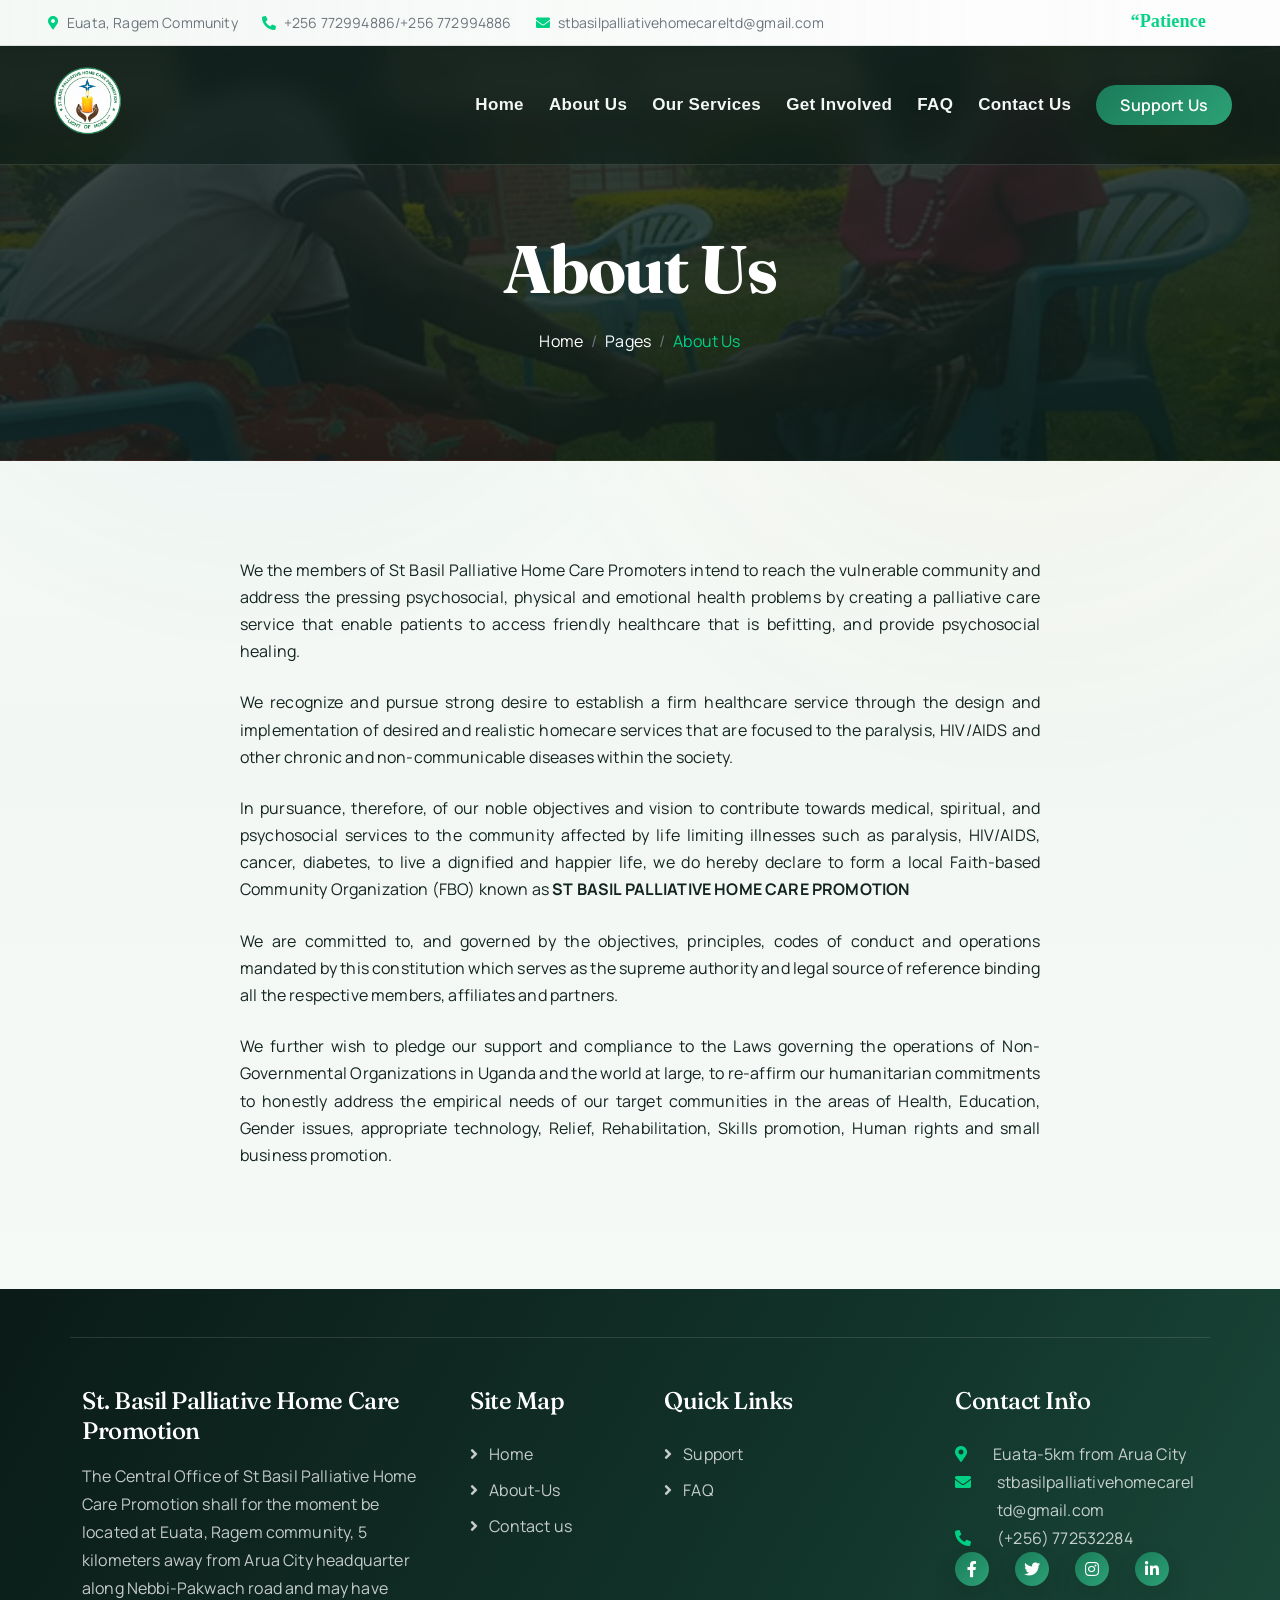
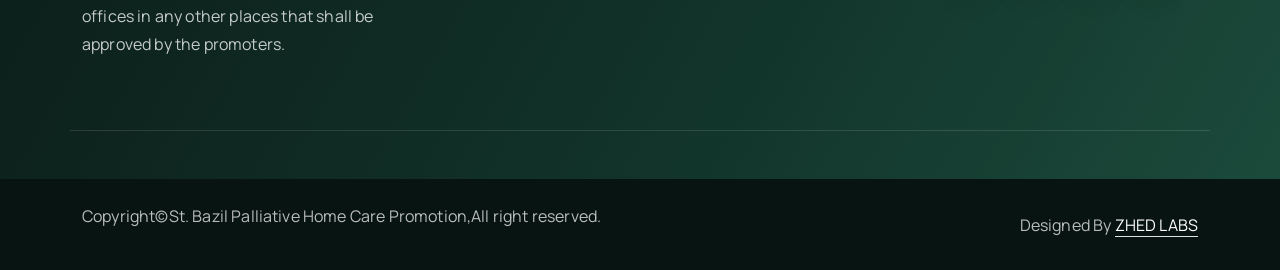
==== public_html/About-Us.html @ 2851a65b "Initial St Basil website" ====
<!DOCTYPE html>
<html lang="en">

    <head>
        <meta charset="utf-8">
        <title>About Us - St.Basil Palliative Home Care Promotion</title>
        <meta content="width=device-width, initial-scale=1.0" name="viewport">
        <meta content="" name="keywords">
        <meta content="" name="description">
          <!-- Favicon -->
     <link href="img/official-logo.png" rel="icon">
        <!-- Google Web Fonts -->
        <link rel="preconnect" href="https://fonts.googleapis.com">
        <link rel="preconnect" href="https://fonts.gstatic.com" crossorigin>
        <link href="https://fonts.googleapis.com/css2?family=Fraunces:opsz,wght@9..144,400..900&family=Manrope:wght@300..800&display=swap" rel="stylesheet"> 

        <!-- Icon Font Stylesheet -->
        <link rel="stylesheet" href="https://use.fontawesome.com/releases/v5.15.4/css/all.css"/>
        <link href="https://cdn.jsdelivr.net/npm/bootstrap-icons@1.4.1/font/bootstrap-icons.css" rel="stylesheet">

        <!-- Libraries Stylesheet -->
        <link rel="stylesheet" href="lib/animate/animate.min.css"/>
        <link href="lib/lightbox/css/lightbox.min.css" rel="stylesheet">
        <link href="lib/owlcarousel/assets/owl.carousel.min.css" rel="stylesheet">


        <!-- Customized Bootstrap Stylesheet -->
        <link href="css/bootstrap.min.css" rel="stylesheet">

        <!-- Template Stylesheet -->
        <link href="css/style.css" rel="stylesheet">
    </head>

    <body>

        <!-- Spinner Start 
        <div id="spinner" class="show bg-white position-fixed translate-middle w-100 vh-100 top-50 start-50 d-flex align-items-center justify-content-center">
            <div class="spinner-border text-primary" style="width: 3rem; height: 3rem;" role="status">
                <span class="sr-only">Loading...</span>
            </div>
        </div>
         -->

        <!-- Topbar Start -->
        <div class="container-fluid topbar bg-light px-5 d-none d-lg-block">
            <div class="row gx-0 align-items-center">
                <div class="col-lg-8 text-center text-lg-start mb-2 mb-lg-0">
                    <div class="d-flex flex-wrap">
                        <a href="#" class="text-muted small me-4"><i class="fas fa-map-marker-alt text-primary me-2"></i>Euata, Ragem Community</a>
                        <a href="tel:+256 772994886" class="text-muted small me-4"><i class="fas fa-phone-alt text-primary me-2"></i>+256 772994886/+256 772994886</a>
                        <a href="mailto:stbasilpalliativehomecareltd@gmail.com" class="text-muted small me-0"><i class="fas fa-envelope text-primary me-2"></i>stbasilpalliativehomecareltd@gmail.com</a>
                    </div>
                </div>
                <div class="col-lg-4 text-center text-lg-end">
                    <div class="d-inline-flex align-items-center" style="height: 45px;">
                        <a href="#"><small class="me-3 text-dark"><i class="fa fa-thumb-up text-primary me-2"><marquee behavior="scroll" direction="left" scrollamount="04" ><font size="4px">“Patience and Perseverance Pays.”</font></marquee></i></small></a>
                        
                    </div>
                </div>
            </div>
        </div>
        <!-- Topbar End -->


       <!-- Navbar & Hero Start -->
        <div class="container-fluid position-relative p-0">
            <nav class="navbar navbar-expand-lg navbar-light px-4 px-lg-5 py-3 py-lg-0">
                <a href="index.html" class="navbar-brand p-0">
                    <!--<h1 class="text-primary"><i class="fas fa-search-dollar me-3"></i>Sbphcp</h1>-->
                    <img src="img/official-logo.png" alt="St. Basil Palliative Home Care Promotion logo"> 
                </a>
                <button class="navbar-toggler" type="button" data-bs-toggle="collapse" data-bs-target="#navbarCollapse">
                    <span class="fa fa-bars"></span>
                </button>
                <div class="collapse navbar-collapse" id="navbarCollapse">
                    <div class="navbar-nav ms-auto py-0">
                        <a href="index.html" class="nav-item nav-link">Home</a>
                        <a href="About-Us.html" class="nav-item nav-link">About Us</a>
                        <a href="Services.html" class="nav-item nav-link">Our Services</a>
                        <a href="Get-Involved.html" class="nav-item nav-link">Get Involved</a>
                        <a href="Faq.html" class="nav-item nav-link">FAQ</a>
                        <a href="contact.html" class="nav-item nav-link">Contact Us</a>
                    </div>
                    <a href="Donate.html" class="btn btn-primary rounded-pill py-2 px-4 my-3 my-lg-0 flex-shrink-0">Support Us</a>
                </div>
            </nav>
            <!-- Header Start -->
            <div class="container-fluid bg-breadcrumb">
                <div class="container text-center py-5" style="max-width: 900px;">
                    <h4 class="text-white display-4 mb-4 wow fadeInDown" data-wow-delay="0.1s">About Us</h4>
                    <ol class="breadcrumb d-flex justify-content-center mb-0 wow fadeInDown" data-wow-delay="0.3s">
                        <li class="breadcrumb-item"><a href="index.html">Home</a></li>
                        <li class="breadcrumb-item"><a href="#">Pages</a></li>
                        <li class="breadcrumb-item active text-primary">About Us</li>
                    </ol>    
                </div>
            </div>
            <!-- Header End -->
        </div>
        <!-- Navbar & Hero End -->

     




   <!-- Features Start -->
        <div class="container-fluid feature py-5">
            <div class="container py-5">
                <div class="text-center mx-auto pb-5 wow fadeInUp" data-wow-delay="0.2s" style="max-width: 800px;">
                    
                                       <p class="mb-0" style="text-align: justify;">We the members of St Basil Palliative Home Care Promoters intend to reach the vulnerable community and address the pressing psychosocial, physical and emotional health problems by creating a palliative care service that enable patients to access friendly healthcare that is befitting, and provide psychosocial healing.

                    </p>
                    <br>
                     <p class="mb-0" style="text-align: justify;">
                       We recognize and pursue strong desire to establish a firm healthcare service through the design and implementation of desired and realistic homecare services that are focused to the paralysis, HIV/AIDS and other chronic and non-communicable diseases within the society.
                    </p>
                    <br>
                    <p class="mb-0" style="text-align: justify;">
                    In pursuance, therefore, of our noble objectives and vision to contribute towards medical, spiritual, and psychosocial services to the community affected by life limiting illnesses such as paralysis, HIV/AIDS, cancer, diabetes, to live a dignified and happier life, we do hereby declare to form a local Faith-based Community Organization (FBO) known as <b>ST BASIL PALLIATIVE HOME CARE PROMOTION</b>
                </p>
                  <br>
                  <p class="mb-0" style="text-align: justify;">
                    We are committed to, and governed by the objectives, principles, codes of conduct and operations mandated by this constitution which serves as the supreme authority and legal source of reference binding all the respective members, affiliates and partners.
                </p>
                 <br>
                  <p class="mb-0" style="text-align: justify;">
                    We further wish to pledge our support and compliance to the Laws governing the operations of Non-Governmental Organizations in Uganda and the world at large, to re-affirm our humanitarian commitments to honestly address the empirical needs of our target communities in the areas of Health, Education, Gender issues, appropriate technology, Relief, Rehabilitation, Skills promotion, Human rights and small business promotion.
                </p>

                </div>
                <div class="row g-4">

                </div>
            </div>
        </div>
        <!-- Features End -->


               <!-- Footer Start -->
        <div class="container-fluid footer py-5 wow fadeIn" data-wow-delay="0.2s">
            <div class="container py-5 border-start-0 border-end-0" style="border: 1px solid; border-color: rgb(255, 255, 255, 0.08);">
                <div class="row g-5">
                    <div class="col-md-6 col-lg-6 col-xl-4">
                        <div class="footer-item">
                            <a href="index.html" class="p-0">
                            <h4 class="text-white"></i>St. Basil Palliative Home Care Promotion</h4>
                           
                            </a>
                            <p class="mb-4">The Central Office of St Basil Palliative Home Care Promotion shall for the moment be located at Euata, Ragem community, 5 kilometers away from Arua City headquarter along Nebbi-Pakwach road and may have offices in any other places that shall be approved by the promoters. </p>
                            <!--<div class="d-flex">
                                <a href="#" class="bg-primary d-flex rounded align-items-center py-2 px-3 me-2">
                                    <i class="fas fa-apple-alt text-white"></i>
                                    <div class="ms-3">
                                        <small class="text-white">Download on the</small>
                                        <h6 class="text-white">App Store</h6>
                                    </div>
                                </a>
                                <a href="#" class="bg-dark d-flex rounded align-items-center py-2 px-3 ms-2">
                                    <i class="fas fa-play text-primary"></i>
                                    <div class="ms-3">
                                        <small class="text-white">Get it on</small>
                                        <h6 class="text-white">Google Play</h6>
                                    </div>
                                </a>
                            </div>-->
                        </div>
                    </div>
                    <div class="col-md-6 col-lg-6 col-xl-2">
                        <div class="footer-item">
                            <h4 class="text-white mb-4">Site Map</h4>
                            <a href="index.html"><i class="fas fa-angle-right me-2"></i> Home</a>
                            <a href="About-Us.html"><i class="fas fa-angle-right me-2"></i> About-Us</a>
<a href="contact.html"><i class="fas fa-angle-right me-2"></i> Contact us</a>
                        </div>
                    </div>
                    <div class="col-md-6 col-lg-6 col-xl-3">
                        <div class="footer-item">
                            <h4 class="text-white mb-4">Quick Links</h4>
<a href="Donate.html"><i class="fas fa-angle-right me-2"></i> Support</a>
                            <a href="Faq.html"><i class="fas fa-angle-right me-2"></i> FAQ</a>
</div>
                    </div>
                    <div class="col-md-6 col-lg-6 col-xl-3">
                        <div class="footer-item">
                            <h4 class="text-white mb-4">Contact Info</h4>
                            <div class="d-flex align-items-center">
                                <i class="fas fa-map-marker-alt text-primary me-3"></i>
                                <p class="text-white mb-0">Euata-5km from Arua City</p>
                            </div>
                            <div class="d-flex align-items-center">
                                <i class="fas fa-envelope text-primary me-3"></i>
                                <p class="text-white mb-0">stbasilpalliativehomecareltd@gmail.com</p>
                            </div>
                            <div class="d-flex align-items-center">
                                <i class="fa fa-phone-alt text-primary me-3"></i>
                                <p class="text-white mb-0">(+256) 772532284</p>
                            </div>
                           
                            <div class="d-flex">
                                <a class="btn btn-primary btn-sm-square rounded-circle me-3" href="#"><i class="fab fa-facebook-f text-white"></i></a>
                                <a class="btn btn-primary btn-sm-square rounded-circle me-3" href="#"><i class="fab fa-twitter text-white"></i></a>
                                <a class="btn btn-primary btn-sm-square rounded-circle me-3" href="#"><i class="fab fa-instagram text-white"></i></a>
                                <a class="btn btn-primary btn-sm-square rounded-circle me-0" href="#"><i class="fab fa-linkedin-in text-white"></i></a>
                            </div>
                        </div>
                    </div>
                </div>
            </div>
        </div>
        <!-- Footer End -->
        
        <!-- Copyright Start -->
        <div class="container-fluid copyright py-4">
            <div class="container">
                <div class="row g-4 align-items-center">
                    <div class="col-md-6 text-center text-md-start mb-md-0">
                         <p>Copyright&copy;St. Bazil Palliative Home Care Promotion</a>,All right reserved.</p>
                    </div>
                    <div class="col-md-6 text-center text-md-end text-body">
                        <!--/*** This template is free as long as you keep the below author’s credit link/attribution link/backlink. ***/-->
                        <!--/*** If you'd like to use the template without the below author’s credit link/attribution link/backlink, ***/-->
                        <!--/*** you can purchase the Credit Removal License from "https://htmlcodex.com/credit-removal". ***/-->
                        Designed By <a class="border-bottom text-white" href="#" target="_blank">ZHED LABS</a> 
                    </div>
                </div>
            </div>
        </div>
        <!-- Copyright End -->


        <!-- Back to Top -->
        <a href="#" class="btn btn-primary btn-lg-square rounded-circle back-to-top"><i class="fa fa-arrow-up"></i></a>   

        
        <!-- JavaScript Libraries -->
        <script src="https://ajax.googleapis.com/ajax/libs/jquery/3.6.4/jquery.min.js"></script>
        <script src="https://cdn.jsdelivr.net/npm/bootstrap@5.0.0/dist/js/bootstrap.bundle.min.js"></script>
        <script src="lib/wow/wow.min.js"></script>
        <script src="lib/easing/easing.min.js"></script>
        <script src="lib/waypoints/waypoints.min.js"></script>
        <script src="lib/counterup/counterup.min.js"></script>
        <script src="lib/lightbox/js/lightbox.min.js"></script>
        <script src="lib/owlcarousel/owl.carousel.min.js"></script>
        

        <!-- Template Javascript -->
        <script src="js/main.js"></script>
    </body>

</html>
---- public_html/css/style.css ----
/*** Spinner Start ***/
/*** Spinner ***/
#spinner {
    opacity: 0;
    visibility: hidden;
    transition: opacity .5s ease-out, visibility 0s linear .5s;
    z-index: 99999;
}

#spinner.show {
    transition: opacity .5s ease-out, visibility 0s linear 0s;
    visibility: visible;
    opacity: 1;
}
/*** Spinner End ***/

.back-to-top {
    position: fixed;
    right: 30px;
    bottom: 30px;
    transition: 0.5s;
    z-index: 99;
}

/*** Button Start ***/
.btn {
    font-weight: 600;
    transition: .5s;
}

.btn-square {
    width: 32px;
    height: 32px;
}

.btn-sm-square {
    width: 34px;
    height: 34px;
}

.btn-md-square {
    width: 44px;
    height: 44px;
}

.btn-lg-square {
    width: 56px;
    height: 56px;
}

.btn-xl-square {
    width: 66px;
    height: 66px;
}

.btn-square,
.btn-sm-square,
.btn-md-square,
.btn-lg-square,
.btn-xl-square {
    padding: 0;
    display: flex;
    align-items: center;
    justify-content: center;
    font-weight: normal;
}

.btn.btn-primary {
    color: var(--bs-white);
    border: none;
}

.btn.btn-primary:hover {
    background: var(--bs-dark);
    color: var(--bs-primary);
}

.btn.btn-light {
    color: var(--bs-primary);
    border: none;
}

.btn.btn-light:hover {
    color: var(--bs-white);
    background: var(--bs-primary);
}


/*** Topbar Start ***/
.topbar .dropdown-toggle::after {
    border: none;
    content: "\f107";
    font-family: "Font Awesome 5 Free";
    font-weight: 600;
    vertical-align: middle;
    margin-left: 8px;
    color: var(--bs-primary);
}

.topbar .dropdown .dropdown-menu a:hover {
    background: var(--bs-primary);
    color: var(--bs-white);
}

.topbar .dropdown .dropdown-menu {
    transform: rotateX(0deg);
    visibility: visible;
    background: var(--bs-light);
    padding-top: 11px;
    border: 0;
    transition: .5s;
    opacity: 1;
}

/*** Topbar End ***/



/*** Navbar ***/
.navbar-light .navbar-nav .nav-link {
    font-family: 'Roboto', sans-serif;
    position: relative;
    margin-right: 25px;
    padding: 35px 0;
    color: var(--bs-white);
    font-size: 17px;
    font-weight: 400;
    outline: none;
    transition: .5s;
}

.sticky-top.navbar-light .navbar-nav .nav-link,
.sticky-top.navbar-light .navbar-nav .nav-item .nav-link {
    padding: 20px 0;
    color: var(--bs-dark);
}

.navbar-light .navbar-nav .nav-item .nav-link {
    color: var(--bs-white);
}

.navbar-light .navbar-nav .nav-link:hover,
.navbar-light .navbar-nav .nav-link.active,
.navbar-light .navbar-nav .nav-item .nav-link:hover,
.navbar-light .navbar-nav .nav-item .nav-link.active  {
    color: var(--bs-primary);
}

.navbar-light .navbar-brand img {
    max-height: 118px;
    transition: .5s;
    width: auto;
    object-fit: contain;
    border-radius: 0;
    background: transparent;
}

.sticky-top.navbar-light .navbar-brand img {
    max-height: 86px;
}

.navbar .dropdown-toggle::after {
    border: none;
    content: "\f107";
    font-family: "Font Awesome 5 Free";
    font-weight: 600;
    vertical-align: middle;
    margin-left: 8px;
}

.dropdown .dropdown-menu a:hover {
    background: var(--bs-primary);
    color: var(--bs-white);
}

.navbar .nav-item:hover .dropdown-menu {
    transform: rotateX(0deg);
    visibility: visible;
    background: var(--bs-light);
    transition: .5s;
    opacity: 1;
}

@media (max-width: 991.98px) {
    .sticky-top.navbar-light {
        position: relative;
        background: var(--bs-white);
    }

    .navbar.navbar-expand-lg .navbar-toggler {
        padding: 10px 20px;
        border: 1px solid var(--bs-primary);
        color: var(--bs-primary);
    }

    .navbar-light .navbar-collapse {
        margin-top: 15px;
        border-top: 1px solid #DDDDDD;
    }

    .navbar-light .navbar-nav .nav-link,
    .sticky-top.navbar-light .navbar-nav .nav-link {
        padding: 10px 0;
        margin-left: 0;
        color: var(--bs-dark);
    }

    .navbar-light .navbar-nav .nav-item .nav-link {
        color: var(--bs-dark);
    }

    .navbar-light .navbar-brand img {
        max-height: 82px;
    }
}

@media (min-width: 992px) {
    .navbar .nav-item .dropdown-menu {
        display: block;
        visibility: hidden;
        top: 100%;
        transform: rotateX(-75deg);
        transform-origin: 0% 0%;
        border: 0;
        border-radius: 10px;
        transition: .5s;
        opacity: 0;
    }

    .navbar-light {
        position: absolute;
        width: 100%;
        top: 0;
        left: 0;
        border-bottom: 1px solid rgba(255, 255, 255, .1);
        z-index: 999;
    }
    
    .sticky-top.navbar-light {
        position: fixed;
        background: var(--bs-light);
    }

    .navbar-light .navbar-nav .nav-link::before {
        position: absolute;
        content: "";
        width: 0;
        height: 2px;
        bottom: -1px;
        left: 50%;
        background: var(--bs-primary);
        transition: .5s;
    }

    .navbar-light .navbar-nav .nav-link:hover::before,
    .navbar-light .navbar-nav .nav-link.active::before {
        width: calc(100% - 2px);
        left: 1px;
    }

    .navbar-light .navbar-nav .nav-link::after {
        position: absolute;
        content: "";
        width: 0;
        height: 0;
        bottom: -1px;
        left: 50%;
        background: var(--bs-primary);
        transition: .5s;
    }

    .navbar-light .navbar-nav .nav-link:hover::after,
    .navbar-light .navbar-nav .nav-link.active::after {
        width: 2px;
        height: 12px;
    }
}
/*** Navbar End ***/

/*** Carousel Hero Header Start ***/
.header-carousel .header-carousel-item img {
    object-fit: cover;
}

.header-carousel .header-carousel-item,
.header-carousel .header-carousel-item img {
        height: 700px;
}


.header-carousel .owl-nav .owl-prev,
.header-carousel .owl-nav .owl-next {
    position: absolute;
    width: 60px;
    height: 60px;
    border-radius: 60px;
    background: var(--bs-primary);
    color: var(--bs-white);
    font-size: 26px;
    display: flex;
    align-items: center;
    justify-content: center;
    transition: 0.5s;
}

.header-carousel .owl-nav .owl-prev {
    bottom: 30px;
    left: 30px;
    margin-left: 90px;
}
.header-carousel .owl-nav .owl-next {
    bottom: 30px;
    left: 30px;
}

.header-carousel .owl-nav .owl-prev:hover,
.header-carousel .owl-nav .owl-next:hover {
    box-shadow: inset 0 0 100px 0 var(--bs-light);
    color: var(--bs-primary);
}


.header-carousel .header-carousel-item .carousel-caption {
    position: absolute;
    width: 100%;
    height: 100%;
    left: 0;
    bottom: 0;
    padding-top: 120px;
    background: rgba(0, 0, 0, .4);
    display: flex;
    align-items: center;
}

@media (max-width: 991px) {
    .header-carousel .header-carousel-item .carousel-caption {
        padding-top: 45px;
    }
}

@media (max-width: 767px) {
    .header-carousel .owl-nav .owl-prev {
        left: 50%;
        transform: translateX(-50%);
        margin-left: -45px;
    }


    .header-carousel .owl-nav .owl-next {
        left: 50%;
        transform: translateX(-50%);
        margin-left: 45px;
    }
}


.header-carousel .header-carousel-item img {
    animation-name: image-zoom;
    animation-duration: 10s;
    animation-delay: 1s;
    animation-iteration-count: infinite;
    animation-direction: alternate;
    transition: 1s;
}

@keyframes image-zoom {
    0%  {height: 100%; opacity: 0.9;}

    25% {height: 110%; opacity: 0.50;}

    50% {height: 115%; opacity: 1;}

    75% {height: 110%; opacity: 0.50;}

    100% {height: 100%; opacity: 0.9;}
}
/*** Carousel Hero Header End ***/


/*** Single Page Hero Header Start ***/
.bg-breadcrumb {
    position: relative;
    overflow: hidden;
    background: linear-gradient(rgba(0, 0, 0, 0.7), rgba(0, 0, 0, 0.7)), url(../img/about-5b.jpg);
    background-position: center center;
    background-repeat: no-repeat;
    background-size: cover;
    padding: 140px 0 60px 0;
    transition: 0.5s;
}

@media (min-width: 992px) {
    .bg-breadcrumb {
        padding: 140px 0 60px 0;
    }
}

@media (max-width: 991px) {
    .bg-breadcrumb {
        padding: 60px 0 60px 0;
    }
}

.bg-breadcrumb .breadcrumb {
    position: relative;
}

.bg-breadcrumb .breadcrumb .breadcrumb-item a {
    color: var(--bs-white);
}
/*** Single Page Hero Header End ***/


/*** Service Start ***/
.service .service-item {
    background: var(--bs-light);
    border-radius: 10px;
    transition: 0.5s;
}

.service .service-item:hover {
    box-shadow: 0 0 45px rgba(0, 0, 0, .2);
}

.service .service-item .service-img {
    position: relative;
    overflow: hidden;
    border-top-left-radius: 10px;
    border-top-right-radius: 10px;
    transition: 0.5s;
}

.service .service-item .service-img img {
    transition: 0.5s;
}

.service .service-item:hover .service-img img {
    transform: scale(1.2);
}
/*** Service End ***/


/*** Features Start ***/
.feature .feature-item {
    text-align: center;
    border-radius: 10px;
    background: var(--bs-light);
    border: 1px solid transparent;
    transition: 0.5s;
}

.feature .feature-item:hover {
    border: 1px solid var(--bs-primary);
}

.feature .feature-item .feature-icon {
    background: var(--bs-white);
    border-radius: 10px;
    display: inline-block;
}
/*** Features End ***/

/*** Offer Start ***/
.offer-section .nav a.accordion-link {
    width: 100%;
    border-radius: 10px;
    display: flex;
    background: var(--bs-white);
    transition: 0.5s;
}

.offer-section .nav a.accordion-link.active {
    color: var(--bs-white);
    background: var(--bs-primary);
}

.offer-section .nav a.accordion-link h5 {
    transition: 0.5s;
}

.offer-section .nav a.accordion-link.active h5 {
    color: var(--bs-white);
}
/*** Offer End ***/

/*** Blog Start ***/
.blog .blog-item {
    border-radius: 10px;
    background: var(--bs-white);
    box-shadow: inset 0 0 45px rgba(0, 0, 0, .1);
    transition: 0.5s;
}

.blog .blog-item a {
    transition: 0.5s;
}

.blog .blog-item:hover a:hover {
    color: var(--bs-primary);
}

.blog .blog-item .blog-img {
    border-radius: 10px;
    position: relative;
    overflow: hidden;
}

.blog .blog-item .blog-img img {
    transition: 0.5s;
}

.blog .blog-item:hover .blog-img img {
    transform: scale(1.2);
}

.blog .blog-item .blog-img::after {
    content: "";
    position: absolute;
    width: 100%;
    height: 100%;
    top: 0;
    left: 0;
    border-radius: 10px;
    background: rgba(0, 208, 132, 0.1);
    opacity: 0;
    transition: 0.5s;
    z-index: 1;
}

.blog .blog-item:hover .blog-img::after {
    opacity: 1;
}

.blog .blog-item .blog-img .blog-title {
    position: absolute;
    bottom: 25px;
    left: 25px;
    z-index: 5;
}

.blog .blog-item .blog-img .blog-title a {
    color: var(--bs-white);
    background: var(--bs-primary);
    transition: 0.5s;
}

.blog .blog-item:hover .blog-img .blog-title a:hover {
    color: var(--bs-dark);
}

.blog-carousel .owl-stage-outer {
    margin-top: 58px;
}

.blog .owl-nav .owl-prev {
    position: absolute;
    top: -58px;
    left: 0;
    background: var(--bs-primary);
    color: var(--bs-white);
    padding: 6px 35px;
    border-radius: 30px;
    transition: 0.5s;
}

.blog .owl-nav .owl-prev:hover {
    background: var(--bs-dark);
    color: var(--bs-primary);
}

.blog .owl-nav .owl-next {
    position: absolute;
    top: -58px;
    right: 0;
    background: var(--bs-primary);
    color: var(--bs-white);
    padding: 6px 35px;
    border-radius: 30px;
    transition: 0.5s;
}

.blog .owl-nav .owl-next:hover {
    background: var(--bs-dark);
    color: var(--bs-primary);
}
/*** Blog End ***/


/*** FAQs Start ***/
.faq-section .accordion .accordion-item .accordion-header .accordion-button {
    color: var(--bs-secondary);
}

.faq-section .accordion .accordion-item .accordion-header .accordion-button.collapsed {
    color: var(--bs-dark);
}
/*** FAQs End ***/

/*** Team Start ***/
.team .team-item {
    position: relative;
    padding: 0 25px 25px 25px;
    border-radius: 10px;
    transition: 0.5s;
}

.team .team-item::before {
    content: "";
    position: absolute;
    width: 100%;
    height: 100%;
    bottom: 0;
    left: 0;
    background: var(--bs-light);
    border-radius: 10px;
    transition: 0.5s;
    z-index: -1;
}

.team .team-item:hover::before {
    height: 0;
}

.team .team-item::after {
    content: "";
    position: absolute;
    width: 100%;
    height: 0;
    bottom: 0;
    left: 0;
    border-radius: 10px;
    transition: 0.5s;
    z-index: -1;
}

.team .team-item:hover::after {
    height: 100%;
    background: var(--bs-primary);
}

.team .team-item .team-img {
    width: 100%; 
    height: 100%;
    border-radius: 100%;
    position: relative;
    margin-top: 50%;
    transform: translateY(-50%);
    margin-bottom: -50%;
    display: flex;
    justify-content: center;
    border: 4px solid var(--bs-primary);
    border-style: dotted;
    padding: 4px;
    background: var(--bs-white);
    transition: 0.5s;
}

.team .team-item:hover .team-img {
    border: 4px solid var(--bs-white);
    border-style: dotted;
    background: 0;
}

.team .team-item .team-img img {
    width: 100%;
    height: 100%;
    border-radius: 100%;
    aspect-ratio: 1 / 1;
    object-fit: cover;
    object-position: center top;
    transition: 0.5s;
}

.team .team-item .team-img img[src$="opaki-jonathan.jpg"] {
    object-position: center 38%;
}

.team .team-item .team-title {
    padding: 25px 0 25px 0;
    text-align: center;
}

.team .team-item .team-title h4,
.team .team-item .team-title p {
    transition: 0.5s;
}

.team .team-item:hover .team-title h4,
.team .team-item:hover .team-title p {
    color: var(--bs-white);
}

.team .team-item .team-icon {
    display: flex;
    justify-content: center;
}

.team .team-item .team-icon a {
    transition: 0.5s;
}

.team .team-item:hover .team-icon a {
    color: var(--bs-dark);
    background: var(--bs-white);
}

.team .team-item:hover .team-icon a:hover {
    color: var(--bs-primary);
    background: var(--bs-dark);
}
/*** Team End ***/

/*** Testimonial Start ***/
.testimonial .testimonial-item {
    position: relative;
    margin-bottom: 30px;
    padding: 0 25px 25px 25px;
}

.testimonial .testimonial-item::before {
    content: "";
    position: absolute;
    width: 100%;
    height: calc(100% - 50px);
    bottom: 0;
    left: 0;
    border-radius: 10px;
    background: var(--bs-light);
    z-index: -1;
}

.testimonial .testimonial-item .testimonial-img {
    display: flex;
    justify-content: center;
}

.testimonial .testimonial-item .testimonial-img img {
    width: 100px; 
    height: 100px;
    border-radius: 100px;
    border: 5px solid var(--bs-light);
    border-style: double;
    background: var(--bs-white);
}

.testimonial .testimonial-item .testimonial-text {
    padding: 25px 0;
    text-align: center;
}

.testimonial .testimonial-item .testimonial-title {
    display: flex;
    justify-content: space-between;
}

.testimonial .testimonial-item  .testimonial-quote-left {
    position: absolute;
    width: 60px; 
    height: 60px;
    top: 20px;
    left: 25px;
    border-radius: 60px;
    color: var(--bs-primary);
    background: var(--bs-white);
    display: flex;
    align-items: center;
    justify-content: center;
}

.testimonial .testimonial-item  .testimonial-quote-right {
    position: absolute;
    width: 60px; 
    height: 60px;
    bottom: -30px;
    right: 25px;
    margin-top: -5px;
    border-radius: 60px;
    color: var(--bs-primary);
    background: var(--bs-white);
    display: flex;
    align-items: center;
    justify-content: center;
}

.testimonial-carousel .owl-stage-outer {
    margin-top: 58px;
    margin-right: -1px;
}

.testimonial .owl-nav .owl-prev {
    position: absolute;
    top: -58px;
    left: 0;
    background: var(--bs-primary);
    color: var(--bs-white);
    padding: 5px 30px;
    border-radius: 30px;
    transition: 0.5s;
}

.testimonial .owl-nav .owl-prev:hover {
    background: var(--bs-secondary);
    color: var(--bs-white);
}

.testimonial .owl-nav .owl-next {
    position: absolute;
    top: -58px;
    right: 0;
    background: var(--bs-primary);
    color: var(--bs-white);
    padding: 5px 30px;
    border-radius: 30px;
    transition: 0.5s;
}

.testimonial .owl-nav .owl-next:hover {
    background: var(--bs-secondary);
    color: var(--bs-white);
}

.testimonial-carousel .owl-dots {
    display: flex;
    justify-content: center;
}

.testimonial-carousel .owl-dots .owl-dot {
    width: 30px;
    height: 30px;
    border-radius: 30px;
    margin: 20px 10px 0 10px;
    background: var(--bs-primary);
    transition: 0.5s;
}

.testimonial-carousel .owl-dots .owl-dot.active {
    width: 30px;
    height: 30px;
    border-radius: 30px;
    background: var(--bs-secondary);
    transition: 0.5s;
}

.testimonial-carousel .owl-dots .owl-dot span {
    position: relative;
    margin-top: 50%;
    margin-left: 50%;
    transform: translate(-50%, -50%);
    display: flex;
    align-items: center;
    justify-content: center;
    text-align: center;
}

.testimonial-carousel .owl-dots .owl-dot.active span::after {
    background: var(--bs-primary);
}

.testimonial-carousel .owl-dots .owl-dot span::after {
    content: "";
    width: 15px;
    height: 15px;
    border-radius: 15px;
    position: absolute;
    top: 50%;
    left: 0;
    transform: translateY(-50%);
    display: flex;
    align-items: center;
    justify-content: center;
    text-align: center;
    background: var(--bs-white);
    transition: 0.5s;
}

/*** Testimonial End ***/

/*** Footer Start ***/
.footer {
    background: var(--bs-secondary);
}

.footer .footer-item {
    display: flex;
    flex-direction: column;
}

.footer .footer-item a {
    line-height: 35px;
    color: var(--bs-body);
    transition: 0.5s;
}

.footer .footer-item p {
    line-height: 35px;
}

.footer .footer-item a:hover {
    color: var(--bs-primary);
}

.footer .footer-item .footer-btn a,
.footer .footer-item .footer-btn a i {
    transition: 0.5s;
}

.footer .footer-item .footer-btn a:hover {
    background: var(--bs-white);
}

.footer .footer-item .footer-btn a:hover i {
    color: var(--bs-primary);
}
/*** Footer End ***/

/*** copyright Start ***/
.copyright {
    background: var(--bs-dark);
}
/*** copyright end ***/

/*** Modern Theme Upgrade ***/
:root {
    --font-sans: "Manrope", "Segoe UI", Tahoma, sans-serif;
    --font-serif: "Fraunces", "Georgia", "Times New Roman", serif;
    --brand-forest: #1b7b5a;
    --brand-forest-dark: #0d3a2c;
    --brand-gold: #d9a441;
    --brand-ink: #0b1b17;
    --brand-sand: #f4f8f5;
    --brand-shadow: 0 20px 45px rgba(11, 27, 23, 0.18);
    --brand-soft-shadow: 0 12px 25px rgba(11, 27, 23, 0.12);
}

:root {
    --bs-primary: var(--brand-forest);
    --bs-secondary: #10342a;
    --bs-dark: var(--brand-ink);
    --bs-light: var(--brand-sand);
    --bs-body-color: #142521;
    --bs-body-bg: #f6faf7;
}

html {
    scroll-behavior: smooth;
}

body {
    font-family: var(--font-sans);
    color: var(--bs-body-color);
    background:
        radial-gradient(1200px 600px at 10% -10%, rgba(217, 164, 65, 0.18), transparent 60%),
        radial-gradient(900px 500px at 90% 0%, rgba(27, 123, 90, 0.14), transparent 60%),
        linear-gradient(180deg, #f9fcfa 0%, #f2f7f4 40%, #f9fcfa 100%);
    letter-spacing: 0.01em;
    animation: page-fade 0.8s ease-out;
}

body::before {
    content: "";
    position: fixed;
    inset: 0;
    pointer-events: none;
    background-image:
        radial-gradient(circle at 20% 20%, rgba(27, 123, 90, 0.08) 0, transparent 40%),
        radial-gradient(circle at 80% 30%, rgba(217, 164, 65, 0.08) 0, transparent 45%);
    opacity: 0.7;
    z-index: -1;
}

@keyframes page-fade {
    from {
        opacity: 0;
        transform: translateY(6px);
    }
    to {
        opacity: 1;
        transform: translateY(0);
    }
}

h1, h2, h3, h4, h5, h6,
.display-1, .display-2, .display-3, .display-4, .display-5, .display-6 {
    font-family: var(--font-serif);
    letter-spacing: -0.02em;
}

p {
    line-height: 1.7;
}

a {
    color: inherit;
    text-decoration-thickness: 2px;
    text-underline-offset: 4px;
}

a:hover {
    color: var(--bs-primary);
}

:focus-visible {
    outline: 3px solid rgba(27, 123, 90, 0.45);
    outline-offset: 3px;
}

::selection {
    background: rgba(27, 123, 90, 0.2);
}

.topbar {
    background: linear-gradient(90deg, rgba(244, 248, 245, 0.95), rgba(255, 255, 255, 0.75));
    border-bottom: 1px solid rgba(16, 52, 42, 0.12);
}

.topbar a {
    color: #2b3b36;
}

.navbar-light {
    background: rgba(11, 27, 23, 0.6);
    backdrop-filter: blur(14px);
    border-bottom: 1px solid rgba(255, 255, 255, 0.12);
}

.navbar-light .navbar-nav .nav-link {
    font-weight: 600;
    letter-spacing: 0.02em;
}

.navbar-light .navbar-nav .nav-link,
.navbar-light .navbar-nav .nav-item .nav-link {
    color: #f3f7f5;
}

.sticky-top.navbar-light {
    background: rgba(250, 252, 250, 0.96);
    box-shadow: 0 12px 30px rgba(11, 27, 23, 0.18);
}

.sticky-top.navbar-light .navbar-nav .nav-link,
.sticky-top.navbar-light .navbar-nav .nav-item .nav-link {
    color: var(--bs-dark);
}

.navbar .dropdown-menu {
    box-shadow: 0 18px 45px rgba(11, 27, 23, 0.2);
    border-radius: 16px;
    border: 1px solid rgba(16, 52, 42, 0.08);
}

.navbar .dropdown-menu a {
    font-weight: 600;
}

.btn {
    border-radius: 999px;
    box-shadow: 0 12px 25px rgba(11, 27, 23, 0.15);
}

.btn.btn-primary {
    background: linear-gradient(135deg, var(--brand-forest) 0%, #2ca176 100%);
    color: #fff;
}

.btn.btn-primary:hover {
    background: linear-gradient(135deg, #154e3b 0%, #1f6f54 100%);
    color: #fff;
    transform: translateY(-1px);
}

.btn.btn-light {
    background: rgba(244, 248, 245, 0.92);
    color: var(--bs-dark);
    border: 1px solid rgba(16, 52, 42, 0.15);
}

.btn.btn-light:hover {
    background: #fff;
    color: var(--bs-primary);
}

.back-to-top {
    box-shadow: var(--brand-soft-shadow);
}

.header-carousel .header-carousel-item .carousel-caption {
    background: linear-gradient(90deg, rgba(11, 27, 23, 0.85) 0%, rgba(11, 27, 23, 0.45) 60%, rgba(11, 27, 23, 0.15) 100%);
}

.header-carousel .owl-nav .owl-prev,
.header-carousel .owl-nav .owl-next {
    background: rgba(243, 247, 245, 0.92);
    color: var(--brand-forest-dark);
    box-shadow: var(--brand-soft-shadow);
}

.header-carousel .owl-nav .owl-prev:hover,
.header-carousel .owl-nav .owl-next:hover {
    background: #fff;
    color: var(--brand-forest);
}

.bg-breadcrumb {
    background:
        linear-gradient(rgba(11, 27, 23, 0.75), rgba(11, 27, 23, 0.85)),
        url(../img/about-5b.jpg);
    background-position: center;
    background-size: cover;
}

.feature .feature-item,
.service .service-item,
.blog .blog-item,
.team .team-item,
.testimonial .testimonial-item,
.contact .bg-light {
    border-radius: 18px;
    box-shadow: var(--brand-soft-shadow);
    border: 1px solid rgba(16, 52, 42, 0.08);
    background: rgba(255, 255, 255, 0.92);
}

.feature .feature-item:hover,
.service .service-item:hover,
.blog .blog-item:hover,
.team .team-item:hover {
    transform: translateY(-6px);
    box-shadow: var(--brand-shadow);
}

.team .team-item::before,
.testimonial .testimonial-item::before {
    background: rgba(244, 248, 245, 0.95);
}

.testimonial .testimonial-item .testimonial-quote-left,
.testimonial .testimonial-item .testimonial-quote-right {
    background: #fff;
    box-shadow: var(--brand-soft-shadow);
}

.contact .contact-add-item {
    padding: 14px;
    border-radius: 14px;
    background: rgba(244, 248, 245, 0.8);
    border: 1px solid rgba(16, 52, 42, 0.08);
}

.form-control,
.form-select {
    border-radius: 14px;
    border: 1px solid rgba(16, 52, 42, 0.15);
    box-shadow: none;
}

.form-control:focus,
.form-select:focus {
    border-color: rgba(27, 123, 90, 0.6);
    box-shadow: 0 0 0 0.2rem rgba(27, 123, 90, 0.2);
}

.footer {
    background: linear-gradient(120deg, #0b1b17 0%, #12342a 60%, #1b4a3b 100%);
}

.copyright {
    background: #081412;
}

#donorCard {
    border-radius: 22px !important;
    box-shadow: 0 20px 40px rgba(11, 27, 23, 0.25) !important;
}

#countdown {
    font-family: var(--font-sans) !important;
    border-radius: 14px !important;
    backdrop-filter: blur(10px);
}

@media (max-width: 991px) {
    .navbar-light {
        background: #f8fbf8;
    }
    .navbar-light .navbar-nav .nav-link,
    .navbar-light .navbar-nav .nav-item .nav-link {
        color: var(--bs-dark);
    }
}

@media (max-width: 767px) {
    .header-carousel .header-carousel-item,
    .header-carousel .header-carousel-item img {
        height: 520px;
    }
}

@media (prefers-reduced-motion: reduce) {
    * {
        animation-duration: 0.01ms !important;
        animation-iteration-count: 1 !important;
        transition-duration: 0.01ms !important;
        scroll-behavior: auto !important;
    }
}

/*** Site-wide Professional Polish ***/
html,
body {
    max-width: 100%;
    overflow-x: hidden;
}

body {
    background-color: #f7faf8;
}

.container,
.container-fluid {
    min-width: 0;
}

.container.py-5,
.container.pb-5 {
    position: relative;
}

.bg-breadcrumb {
    min-height: 340px;
    display: flex;
    align-items: center;
}

.bg-breadcrumb h4 {
    font-size: clamp(2.2rem, 6vw, 4.2rem);
    line-height: 1.05;
}

.feature .feature-item,
.service .service-item,
.contact .bg-light,
.contact .contact-add-item,
.testimonial .testimonial-item {
    overflow: hidden;
}

.feature .feature-item,
.service .service-item {
    height: 100%;
}

.feature .feature-item p,
.service .service-item p,
.contact p,
.footer p,
.footer a {
    overflow-wrap: anywhere;
    word-break: normal;
}

.contact .row.g-5 > .col-xl-6:first-child {
    width: 100%;
}

.contact .row.g-5 > .col-xl-6:last-child {
    display: none;
}

.contact .bg-light {
    background: rgba(255, 255, 255, 0.94) !important;
    border: 1px solid rgba(16, 52, 42, 0.08);
}

.contact .contact-add-item {
    height: 100%;
    min-height: 178px;
    padding: 22px;
}

.contact .contact-add-item h4 {
    font-size: 1.25rem;
}

.contact .contact-add-item a {
    color: #263b34;
    text-decoration: none;
}

.contact .contact-add-item a:hover {
    color: var(--bs-primary);
}

.faq-section {
    background:
        radial-gradient(circle at 12% 20%, rgba(27, 123, 90, 0.08), transparent 28%),
        radial-gradient(circle at 88% 12%, rgba(217, 164, 65, 0.08), transparent 26%),
        #f7faf8;
}

.faq-section .accordion {
    border: 1px solid rgba(16, 52, 42, 0.08);
    box-shadow: 0 18px 45px rgba(10, 24, 20, 0.08);
}

.faq-section .accordion-item {
    border-color: rgba(16, 52, 42, 0.1);
    background: #fff;
}

.faq-section .accordion-button {
    color: #10241f;
    background: #fff;
    font-family: var(--font-sans);
    font-weight: 800;
    line-height: 1.35;
}

.faq-section .accordion-button:not(.collapsed) {
    color: #fff;
    background: #17684e;
    box-shadow: none;
}

.faq-section .accordion-body {
    color: #4b5c56;
    line-height: 1.75;
}

.faq-image-card {
    position: relative;
    overflow: hidden;
    border-radius: 12px;
    box-shadow: 0 18px 45px rgba(10, 24, 20, 0.12);
    background: #fff;
}

.faq-image-card img {
    aspect-ratio: 16 / 11;
    object-fit: cover;
}

.faq-support-card {
    padding: 28px;
    background: #fff;
}

.faq-support-card span {
    display: block;
    margin-bottom: 8px;
    color: var(--bs-primary);
    font-weight: 800;
    letter-spacing: 0.08em;
    text-transform: uppercase;
}

.faq-support-card h3 {
    margin-bottom: 10px;
    color: #10241f;
    font-size: 1.65rem;
}

.faq-support-card p {
    color: #4b5c56;
}

.impact-page {
    background: #f7faf8;
}

.impact-intro {
    background:
        radial-gradient(circle at 8% 20%, rgba(27, 123, 90, 0.08), transparent 30%),
        #f7faf8;
}

.impact-photo {
    overflow: hidden;
    border-radius: 12px;
    box-shadow: 0 22px 50px rgba(10, 24, 20, 0.14);
}

.impact-photo img {
    width: 100%;
    aspect-ratio: 16 / 11;
    object-fit: cover;
}

.impact-stats {
    background: #edf5f0;
}

.impact-stat-card,
.impact-outcome-card {
    height: 100%;
    padding: 30px;
    border: 1px solid rgba(16, 52, 42, 0.08);
    border-radius: 12px;
    background: #fff;
    box-shadow: 0 14px 34px rgba(10, 24, 20, 0.08);
}

.impact-stat-card i {
    display: inline-flex;
    align-items: center;
    justify-content: center;
    width: 54px;
    height: 54px;
    margin-bottom: 18px;
    border-radius: 12px;
    color: #fff;
    background: #17684e;
    font-size: 1.35rem;
}

.impact-stat-card h3,
.impact-outcome-card h3 {
    margin-bottom: 10px;
    color: #10241f;
    font-size: 1.25rem;
}

.impact-stat-card p,
.impact-outcome-card p {
    margin-bottom: 0;
    color: #4b5c56;
    line-height: 1.7;
}

.impact-outcomes {
    background: #fff;
}

.impact-outcome-card span {
    display: inline-flex;
    align-items: center;
    justify-content: center;
    width: 48px;
    height: 48px;
    margin-bottom: 18px;
    border-radius: 50%;
    color: #17684e;
    background: #e9f4ee;
    font-weight: 800;
}

.impact-story {
    background: #fff;
}

.impact-story-panel {
    display: flex;
    align-items: center;
    justify-content: space-between;
    gap: 32px;
    padding: 44px;
    border-radius: 12px;
    color: #fff;
    background:
        linear-gradient(rgba(10, 24, 20, 0.82), rgba(10, 24, 20, 0.82)),
        url(../img/Bazil1b.jpg) center / cover;
}

.impact-story-panel h4 {
    color: #f0c36f;
    font-family: var(--font-sans);
    font-size: 0.9rem;
    font-weight: 800;
    letter-spacing: 0.08em;
    text-transform: uppercase;
}

.impact-story-panel h2 {
    max-width: 760px;
    color: #fff;
    font-size: clamp(2rem, 4vw, 3.25rem);
}

.impact-story-panel p {
    max-width: 680px;
    margin-bottom: 0;
    color: rgba(255, 255, 255, 0.82);
}

.impact-actions {
    display: flex;
    flex-wrap: wrap;
    gap: 14px;
    flex-shrink: 0;
}

.donation-note {
    margin-top: 16px;
    padding: 14px 16px;
    border-left: 4px solid #17684e;
    border-radius: 8px;
    color: #173f33;
    background: #e9f4ee;
}

.video-link-card {
    margin: 32px 0;
    border-radius: 14px;
    background:
        linear-gradient(rgba(10, 24, 20, 0.76), rgba(10, 24, 20, 0.76)),
        url(../img/Basil.jpg) center / cover;
    box-shadow: 0 18px 45px rgba(10, 24, 20, 0.16);
    overflow: hidden;
}

.video-link-card a {
    display: flex;
    align-items: center;
    justify-content: center;
    gap: 18px;
    min-height: 260px;
    padding: 32px;
    color: #fff;
    text-align: left;
    text-decoration: none;
}

.video-link-card a:hover {
    color: #fff;
}

.video-play-icon {
    display: inline-flex;
    align-items: center;
    justify-content: center;
    width: 78px;
    height: 78px;
    flex: 0 0 auto;
    border-radius: 50%;
    color: #fff;
    background: #d72525;
    font-size: 2rem;
    box-shadow: 0 12px 30px rgba(0, 0, 0, 0.28);
}

.video-link-card strong,
.video-link-card small {
    display: block;
}

.video-link-card strong {
    font-size: clamp(1.45rem, 3vw, 2.35rem);
    line-height: 1.2;
}

.video-link-card small {
    margin-top: 8px;
    color: rgba(255, 255, 255, 0.78);
    font-size: 1rem;
}

@media (max-width: 991px) {
    .impact-story-panel {
        display: block;
        padding: 30px;
    }

    .impact-actions {
        margin-top: 26px;
    }
}

.contact .form-control {
    min-height: 58px;
    color: #10241f;
    background-color: #fff;
    border: 1.5px solid rgba(16, 52, 42, 0.22) !important;
    box-shadow: 0 10px 22px rgba(10, 24, 20, 0.05);
}

.contact textarea.form-control {
    min-height: 170px;
    resize: vertical;
}

.contact .form-floating > label {
    color: #4b5c56;
    opacity: 0.9;
}

.contact .form-control:focus {
    border-color: #17684e !important;
    box-shadow: 0 0 0 0.18rem rgba(23, 104, 78, 0.18);
}

.contact-form-note {
    color: #61736d;
    font-size: 0.92rem;
    text-align: center;
}

.contact-form-status {
    color: #17684e;
    font-weight: 700;
    text-align: center;
}

.contact-mail-fallback {
    color: #17684e;
    display: block;
    font-weight: 700;
    text-align: center;
    text-decoration: underline;
}

.service-overview,
.get-involved-page {
    background: linear-gradient(135deg, #f4fbf8 0%, #ffffff 58%, #f8faf5 100%);
}

.service-hero-image {
    aspect-ratio: 4 / 3;
    object-fit: cover;
    box-shadow: 0 24px 60px rgba(13, 49, 39, 0.14);
}

.service-page-card,
.involved-card {
    background: #ffffff;
    border: 1px solid rgba(16, 52, 42, 0.12);
    border-radius: 8px;
    box-shadow: 0 18px 42px rgba(13, 49, 39, 0.08);
    display: block;
    height: 100%;
    padding: 32px 26px;
    transition: transform 0.25s ease, box-shadow 0.25s ease, border-color 0.25s ease;
}

.service-page-card:hover,
.involved-card:hover {
    border-color: rgba(23, 104, 78, 0.35);
    box-shadow: 0 24px 52px rgba(13, 49, 39, 0.13);
    transform: translateY(-5px);
}

.service-page-card i,
.involved-card i {
    align-items: center;
    background: rgba(32, 159, 113, 0.12);
    border-radius: 50%;
    color: #17684e;
    display: inline-flex;
    font-size: 1.6rem;
    height: 58px;
    justify-content: center;
    margin-bottom: 22px;
    width: 58px;
}

.service-page-card h3,
.involved-card h3 {
    color: #132c25;
    font-size: 1.25rem;
    margin-bottom: 12px;
}

.service-page-card p,
.involved-card p {
    color: #51645f;
    margin-bottom: 0;
}

.involved-card a {
    color: #17684e;
    display: inline-block;
    font-weight: 800;
    margin-top: 18px;
}

.footer {
    color: rgba(255, 255, 255, 0.82);
}

.footer .container {
    border-color: rgba(255, 255, 255, 0.12) !important;
}

.footer .footer-item h4 {
    color: #fff;
    line-height: 1.25;
}

.footer .footer-item p,
.footer .footer-item a {
    color: rgba(255, 255, 255, 0.76) !important;
    line-height: 1.75;
}

.footer .footer-item a {
    margin-bottom: 8px;
}

.footer .footer-item a:hover {
    color: #f0c36f !important;
}

.footer .footer-item .d-flex {
    align-items: flex-start !important;
    gap: 10px;
}

.footer .footer-item .d-flex > i {
    flex: 0 0 auto;
    margin-top: 6px;
}

.footer .btn-sm-square {
    flex: 0 0 auto;
}

.copyright,
.copyright p,
.copyright .text-body {
    color: rgba(255, 255, 255, 0.72) !important;
}

@media (max-width: 991px) {
    .bg-breadcrumb {
        min-height: 280px;
        padding-top: 95px;
    }

    .contact .bg-light {
        padding: 28px !important;
    }
}

@media (max-width: 575px) {
    .contact .bg-light {
        padding: 20px !important;
    }

    .contact .contact-add-item {
        min-height: auto;
    }
}

/*** Home Experience Upgrade ***/
:root {
    --home-ink: #0a1814;
    --home-forest: #17684e;
    --home-mint: #e9f4ee;
    --home-gold: #c9912b;
    --home-blue: #305f83;
    --home-white: #ffffff;
    --home-line: rgba(10, 24, 20, 0.11);
    --home-shadow: 0 18px 42px rgba(10, 24, 20, 0.15);
}

body.home-upgrade {
    background: #fff;
    color: var(--home-ink);
    letter-spacing: 0;
    overflow-x: hidden;
}

body.home-upgrade::before {
    display: none;
}

.home-upgrade h1,
.home-upgrade h2,
.home-upgrade h3,
.home-upgrade h4,
.home-upgrade h5,
.home-upgrade h6,
.home-upgrade .display-1,
.home-upgrade .display-2,
.home-upgrade .display-3,
.home-upgrade .display-4,
.home-upgrade .display-5,
.home-upgrade .display-6 {
    letter-spacing: 0;
}

.home-upgrade .btn {
    border-radius: 8px;
    box-shadow: none;
}

.home-upgrade .btn-lg {
    padding: 14px 22px;
    font-size: 1rem;
}

.home-upgrade .topbar {
    display: none !important;
}

.home-upgrade .topbar-note {
    display: inline-flex;
    align-items: center;
    min-height: 45px;
    color: #243a34;
    font-size: 0.92rem;
    font-weight: 700;
}

.home-upgrade > .container-fluid.position-relative.p-0 {
    position: absolute !important;
    top: 18px;
    left: 50%;
    width: min(1180px, calc(100% - 32px));
    transform: translateX(-50%);
    z-index: 20;
}

.home-upgrade .navbar-light {
    position: relative;
    padding: 10px 18px !important;
    background: transparent;
    border: 0;
    backdrop-filter: none;
    min-height: 215px;
    align-items: flex-start;
}

.home-upgrade .navbar-light .navbar-brand img {
    border-radius: 0;
    box-shadow: none;
    filter:
        drop-shadow(0 0 2px rgba(255, 255, 255, 0.95))
        drop-shadow(0 12px 22px rgba(0, 0, 0, 0.42));
    max-height: 245px;
}

.home-upgrade .navbar-light .navbar-brand {
    display: flex;
    align-items: flex-start;
    min-width: 280px;
    margin-top: -18px;
}

.home-upgrade .navbar-light .navbar-collapse {
    padding-top: 36px;
}

@media (min-width: 992px) {
    .home-upgrade .navbar-light {
        justify-content: center;
    }

    .home-upgrade .navbar-light .navbar-brand {
        left: 22px;
        position: absolute;
        top: 10px;
        z-index: 3;
    }

    .home-upgrade .navbar-light .navbar-collapse {
        align-items: flex-start;
        flex-grow: 1;
        justify-content: flex-end;
        left: auto;
        padding-top: 38px;
        position: static;
        top: 0;
        transform: none;
        width: 100%;
        z-index: 2;
    }

    .home-upgrade .navbar-light .navbar-nav {
        left: 50%;
        margin-left: 0 !important;
        margin-right: 0 !important;
        position: absolute;
        top: 48px;
        transform: translateX(-50%);
    }

    .home-upgrade .navbar .btn.btn-primary {
        position: relative;
        right: auto;
        top: auto;
        z-index: 3;
    }
}

.home-upgrade .navbar-light .navbar-nav .nav-link,
.home-upgrade .navbar-light .navbar-nav .nav-item .nav-link {
    padding: 12px 0;
    margin-right: clamp(12px, 1.8vw, 24px);
    color: rgba(255, 255, 255, 0.92);
    font-size: clamp(0.82rem, 1vw, 0.92rem);
    font-weight: 800;
    text-shadow: 0 1px 8px rgba(0, 0, 0, 0.28);
}

.home-upgrade .navbar-light .navbar-nav > .nav-link:last-child {
    margin-right: 0;
}

.home-upgrade .navbar-light .navbar-nav .nav-link:hover,
.home-upgrade .navbar-light .navbar-nav .nav-link.active,
.home-upgrade .navbar-light .navbar-nav .nav-item .nav-link:hover {
    color: #fff;
}

.home-upgrade .navbar-light .navbar-nav .nav-link::before,
.home-upgrade .navbar-light .navbar-nav .nav-link::after {
    display: none;
}

.home-upgrade .navbar .btn.btn-primary {
    background: rgba(255, 255, 255, 0.94);
    color: #12342a;
    border-radius: 999px;
    padding: 10px 18px !important;
    box-shadow: 0 8px 20px rgba(0, 0, 0, 0.16);
    white-space: nowrap;
}

.home-upgrade .navbar .btn.btn-primary:hover {
    background: #fff;
    color: var(--home-forest);
    transform: none;
}

.home-upgrade .navbar .dropdown-menu {
    border-radius: 8px;
}

.modern-hero {
    position: relative;
    width: 100%;
    min-height: 680px;
    margin: 0 0 70px;
    padding: 220px max(24px, 4vw) 96px;
    border-radius: 0 0 30px 30px;
    overflow: hidden;
    color: #fff;
    background: #0a1814;
    display: flex;
    align-items: center;
}

.hero-media,
.hero-media img,
.hero-overlay {
    position: absolute;
    inset: 0;
}

.hero-media img {
    width: 100%;
    height: 100%;
    object-fit: cover;
}

.hero-overlay {
    background:
        radial-gradient(circle at 50% 18%, rgba(255, 255, 255, 0.22), transparent 16%),
        linear-gradient(180deg, rgba(8, 34, 24, 0.24) 0%, rgba(8, 34, 24, 0.58) 42%, rgba(8, 34, 24, 0.78) 100%),
        linear-gradient(90deg, rgba(8, 34, 24, 0.5), rgba(8, 34, 24, 0.36));
}

.section-kicker {
    display: inline-flex;
    align-items: center;
    margin-bottom: 16px;
    color: var(--home-forest);
    font-size: 0.82rem;
    font-weight: 800;
    letter-spacing: 0.08em;
    text-transform: uppercase;
}

.modern-hero h1 {
    max-width: 760px;
    margin: 0 auto 18px;
    color: #fff;
    font-family: var(--font-sans);
    font-size: clamp(2.7rem, 6vw, 5.7rem);
    font-weight: 800;
    line-height: 0.96;
    text-shadow: 0 6px 22px rgba(0, 0, 0, 0.28);
}

.hero-brand-name {
    max-width: 760px;
    margin: 0 auto 18px;
    color: #fff;
    font-size: clamp(1.15rem, 2vw, 1.65rem);
    font-weight: 800;
    line-height: 1.25;
    text-shadow: 0 4px 16px rgba(0, 0, 0, 0.34);
}

.hero-lead {
    max-width: 560px;
    color: rgba(255, 255, 255, 0.86);
    font-size: 1rem;
    line-height: 1.7;
    text-shadow: 0 2px 10px rgba(0, 0, 0, 0.24);
}

.hero-actions {
    display: flex;
    flex-wrap: wrap;
    justify-content: center;
    gap: 14px;
    margin-top: 30px;
}

.care-badge span {
    display: block;
    margin-bottom: 8px;
    color: #f0c36f;
    font-size: 0.78rem;
    font-weight: 800;
    letter-spacing: 0.08em;
    text-transform: uppercase;
}

.mission-section,
.services-section,
.pathway-section,
.team-preview,
.story-section,
.partners-section,
.cta-section {
    padding: 96px 0;
}

.section-heading {
    max-width: 820px;
    margin-bottom: 48px;
}

.section-title {
    margin-bottom: 22px;
    color: var(--home-ink);
    font-size: clamp(2rem, 4vw, 3.5rem);
    line-height: 1.05;
}

.mission-grid {
    display: grid;
    grid-template-columns: repeat(2, 1fr);
    gap: 18px;
    margin-top: 26px;
}

.mission-grid > div,
.service-card,
.person-card,
.quote-card,
.partner-logo {
    border: 1px solid var(--home-line);
    border-radius: 8px;
    background: var(--home-white);
    box-shadow: 0 12px 30px rgba(10, 24, 20, 0.07);
}

.mission-grid > div {
    padding: 24px;
}

.mission-grid i,
.service-card > i {
    display: inline-flex;
    align-items: center;
    justify-content: center;
    width: 52px;
    height: 52px;
    margin-bottom: 18px;
    border-radius: 8px;
    color: #fff;
    background: var(--home-forest);
    font-size: 1.35rem;
}

.mission-grid h3,
.service-card h3,
.care-step h3,
.person-card h3 {
    margin-bottom: 10px;
    color: var(--home-ink);
    font-size: 1.25rem;
}

.mission-grid p,
.service-card p,
.care-step p,
.person-card p,
.quote-card p {
    margin-bottom: 0;
    color: #4b5c56;
}

.image-composition {
    position: relative;
    min-height: 620px;
}

.image-primary,
.image-secondary {
    position: absolute;
    width: 72%;
    height: 420px;
    border: 10px solid #fff;
    border-radius: 8px;
    object-fit: cover;
    box-shadow: var(--home-shadow);
}

.image-primary {
    top: 0;
    right: 0;
}

.image-secondary {
    left: 0;
    bottom: 26px;
    width: 58%;
    height: 300px;
}

.care-badge {
    position: absolute;
    right: 20px;
    bottom: 0;
    width: min(340px, 70%);
    padding: 24px;
    border-radius: 8px;
    color: #fff;
    background: #113b30;
    box-shadow: var(--home-shadow);
}

.care-badge strong {
    display: block;
    font-size: 1.1rem;
    line-height: 1.5;
}

.services-section {
    background: #edf5f0;
}

.service-card {
    position: relative;
    min-height: 100%;
    padding: 30px;
    transition: transform 0.25s ease, box-shadow 0.25s ease;
}

.service-card:hover {
    transform: translateY(-6px);
    box-shadow: var(--home-shadow);
}

.service-card a {
    display: inline-flex;
    align-items: center;
    justify-content: center;
    width: 42px;
    height: 42px;
    margin-top: 24px;
    border-radius: 8px;
    color: #fff;
    background: var(--home-blue);
    text-decoration: none;
}

.pathway-section {
    color: #fff;
    background: linear-gradient(135deg, #0a1814 0%, #173f33 58%, #315d78 100%);
}

.pathway-section .section-title,
.pathway-section h3 {
    color: #fff;
}

.pathway-section p {
    color: rgba(255, 255, 255, 0.78);
}

.care-steps {
    display: grid;
    gap: 18px;
}

.care-step {
    display: grid;
    grid-template-columns: 68px 1fr;
    gap: 18px;
    padding: 24px;
    border: 1px solid rgba(255, 255, 255, 0.16);
    border-radius: 8px;
    background: rgba(255, 255, 255, 0.08);
}

.care-step > span {
    display: inline-flex;
    align-items: center;
    justify-content: center;
    width: 58px;
    height: 58px;
    border-radius: 8px;
    color: #0a1814;
    background: #f0c36f;
    font-weight: 800;
}

.person-card {
    overflow: hidden;
}

.person-card img {
    width: 100%;
    aspect-ratio: 4 / 3;
    object-fit: cover;
    object-position: center top;
}

.person-card img[src$="opaki-jonathan.jpg"] {
    object-position: center 38%;
}

.person-card div {
    padding: 24px;
}

.story-section {
    background: #fff;
}

.story-intro {
    min-height: 100%;
    padding: 36px;
    border-radius: 8px;
    color: #fff;
    background: #10342a;
}

.story-intro h2 {
    color: #fff;
    font-size: clamp(2rem, 4vw, 3.3rem);
}

.story-intro p {
    color: rgba(255, 255, 255, 0.78);
}

.quote-card {
    height: 100%;
    padding: 22px;
}

.quote-card img {
    width: 100%;
    aspect-ratio: 16 / 11;
    margin-bottom: 20px;
    border-radius: 8px;
    object-fit: cover;
}

.quote-card strong,
.quote-card span {
    display: block;
}

.quote-card strong {
    margin-top: 18px;
    color: var(--home-ink);
}

.quote-card span {
    color: var(--home-forest);
    font-size: 0.92rem;
    font-weight: 700;
}

.partners-section {
    background: #f7faf8;
}

.partner-grid {
    display: grid;
    grid-template-columns: repeat(4, 1fr);
    gap: 18px;
}

.partner-logo {
    display: flex;
    align-items: center;
    justify-content: center;
    min-height: 150px;
    padding: 26px;
    transition: transform 0.25s ease, box-shadow 0.25s ease;
}

.partner-logo:hover {
    transform: translateY(-4px);
    box-shadow: var(--home-shadow);
}

.partner-logo img {
    max-width: 100%;
    max-height: 92px;
    object-fit: contain;
}

.cta-section {
    padding-top: 36px;
}

.cta-panel {
    display: flex;
    align-items: center;
    justify-content: space-between;
    gap: 32px;
    padding: 46px;
    border-radius: 8px;
    color: #fff;
    background:
        linear-gradient(rgba(10, 24, 20, 0.82), rgba(10, 24, 20, 0.82)),
        url(../img/Bazil1aa.jpg) center / cover;
}

.cta-panel h2 {
    max-width: 760px;
    margin-bottom: 0;
    color: #fff;
    font-size: clamp(2rem, 4vw, 3.35rem);
}

.cta-actions {
    display: flex;
    flex-wrap: wrap;
    gap: 14px;
    flex-shrink: 0;
}

.home-upgrade .footer .container {
    border-color: rgba(255, 255, 255, 0.08);
}

.home-upgrade .footer .footer-item a,
.home-upgrade .footer .footer-item p {
    color: rgba(255, 255, 255, 0.78);
}

.home-upgrade .footer .footer-item a:hover {
    color: #f0c36f;
}

.home-upgrade .copyright p,
.home-upgrade .copyright .text-body {
    color: rgba(255, 255, 255, 0.75) !important;
}

@media (max-width: 1199px) {
    .modern-hero {
        min-height: 590px;
        padding-top: 190px;
    }
}

@media (max-width: 991px) {
    .home-upgrade > .container-fluid.position-relative.p-0 {
        top: 14px;
        width: calc(100% - 24px);
    }

    .home-upgrade .navbar-light {
        padding: 10px 14px !important;
        border-radius: 18px;
        background: rgba(255, 255, 255, 0.96);
        box-shadow: 0 14px 34px rgba(10, 24, 20, 0.12);
        min-height: auto;
        align-items: center;
    }

    .home-upgrade .navbar-light .navbar-brand img {
        max-height: 140px;
        filter:
            drop-shadow(0 0 2px rgba(255, 255, 255, 0.95))
            drop-shadow(0 10px 18px rgba(0, 0, 0, 0.28));
    }

    .home-upgrade .navbar-light .navbar-brand {
        min-width: auto;
        margin-top: 0;
    }

    .home-upgrade .navbar-light .navbar-collapse {
        padding-top: 0;
    }

    .home-upgrade .navbar-light .navbar-collapse {
        margin-top: 10px;
        border-top: 1px solid rgba(10, 24, 20, 0.12);
    }

    .home-upgrade .navbar-light .navbar-nav .nav-link,
    .home-upgrade .navbar-light .navbar-nav .nav-item .nav-link {
        padding: 10px 0;
        margin-right: 0;
        color: var(--home-ink);
        text-shadow: none;
    }

    .home-upgrade .navbar .btn.btn-primary {
        width: 100%;
        margin-top: 10px !important;
        background: var(--home-forest);
        color: #fff;
    }

    .modern-hero {
        width: 100%;
        min-height: 610px;
        margin-top: 0;
        padding: 180px 24px 72px;
    }

    .mission-section,
    .services-section,
    .pathway-section,
    .team-preview,
    .story-section,
    .partners-section,
    .cta-section {
        padding: 72px 0;
    }

    .image-composition {
        min-height: auto;
    }

    .image-primary,
    .image-secondary,
    .care-badge {
        position: static;
        width: 100%;
    }

    .image-primary,
    .image-secondary {
        height: auto;
        max-height: 420px;
        margin-bottom: 18px;
    }

    .partner-grid {
        grid-template-columns: repeat(2, 1fr);
    }

    .cta-panel {
        display: block;
    }

    .cta-actions {
        margin-top: 28px;
    }
}

@media (max-width: 575px) {
    .modern-hero {
        min-height: 540px;
        margin-top: 0;
        border-radius: 0 0 22px 22px;
        padding: 158px 20px 56px;
    }

    .home-upgrade > .container-fluid.position-relative.p-0 {
        top: 10px;
        width: calc(100% - 18px);
    }

    .modern-hero h1 {
        font-size: clamp(2.35rem, 13vw, 3.8rem);
    }

    .home-upgrade .navbar-light .navbar-brand img {
        max-height: 112px;
    }

    .hero-brand-name {
        font-size: 1.05rem;
    }

    .hero-lead {
        font-size: 0.95rem;
    }

    .hero-actions,
    .cta-actions {
        display: grid;
        grid-template-columns: 1fr;
    }

    .mission-grid,
    .partner-grid {
        grid-template-columns: 1fr;
    }

    .care-step {
        grid-template-columns: 1fr;
    }

    .mission-section,
    .services-section,
    .pathway-section,
    .team-preview,
    .story-section,
    .partners-section,
    .cta-section {
        padding: 58px 0;
    }

    .mission-grid > div,
    .service-card,
    .story-intro,
    .quote-card,
    .cta-panel {
        padding: 22px;
    }
}
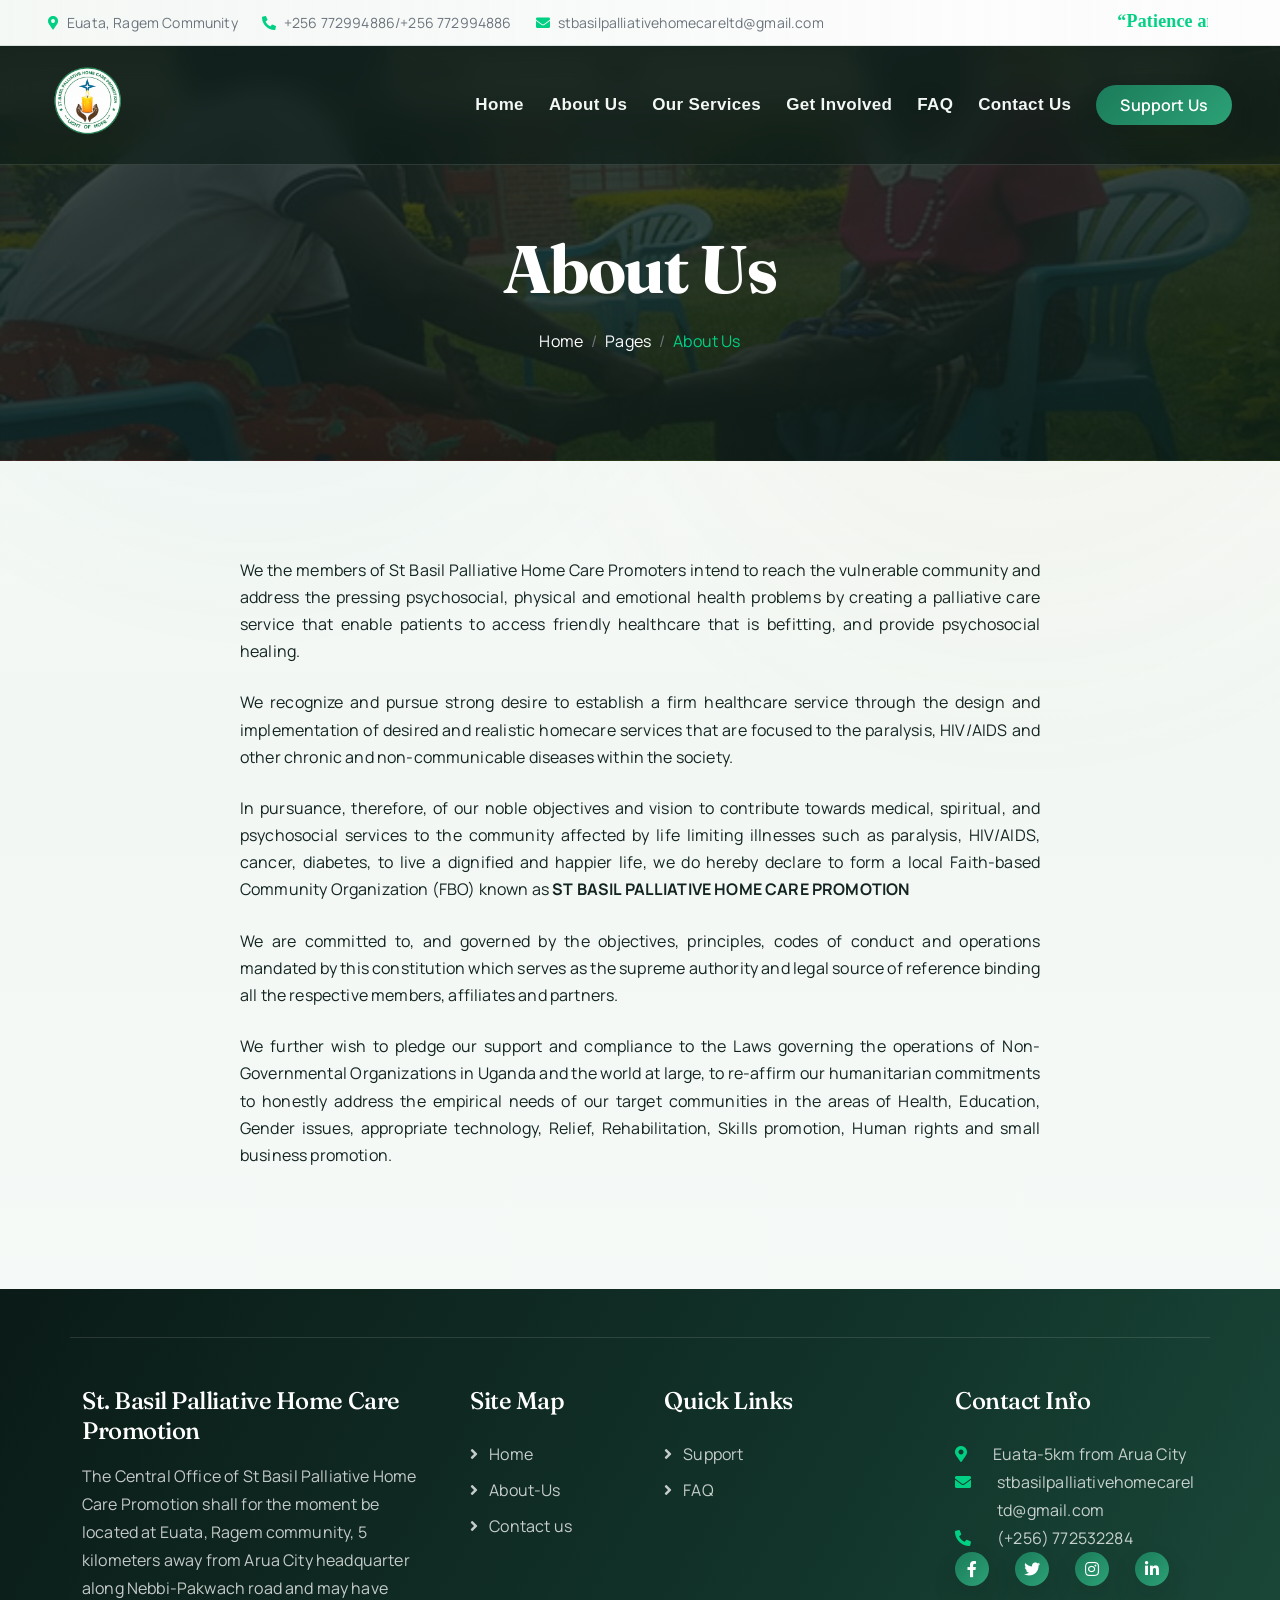
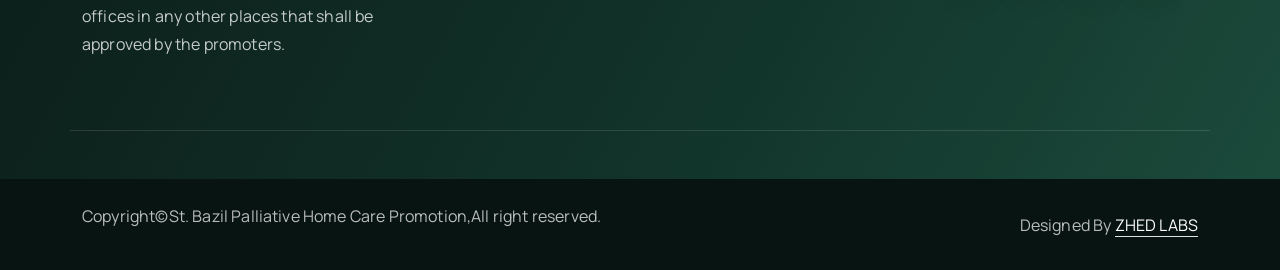
==== commit 47155ddb: "Add SEO metadata and Vercel config" ====
--- a/public_html/About-Us.html
+++ b/public_html/About-Us.html
@@ -6,10 +6,21 @@
         <title>About Us - St.Basil Palliative Home Care Promotion</title>
         <meta content="width=device-width, initial-scale=1.0" name="viewport">
         <meta content="" name="keywords">
-        <meta content="" name="description">
+        <meta name="description" content="Learn about St. Basil Palliative Home Care Promotion, a community organization serving vulnerable families through palliative care, counselling, spiritual care, and practical support.">
+    <link rel="canonical" href="https://stbasilpalliativehomecare.site/About-Us.html">
+    <meta property="og:site_name" content="St. Basil Palliative Home Care Promotion">
+    <meta property="og:title" content="About Us - St.Basil Palliative Home Care Promotion">
+    <meta property="og:description" content="Learn about St. Basil Palliative Home Care Promotion, a community organization serving vulnerable families through palliative care, counselling, spiritual care, and practical support.">
+    <meta property="og:url" content="https://stbasilpalliativehomecare.site/About-Us.html">
+    <meta property="og:type" content="website">
+    <meta property="og:image" content="https://stbasilpalliativehomecare.site/img/official-logo.png">
+    <meta name="twitter:card" content="summary_large_image">
+    <meta name="twitter:title" content="About Us - St.Basil Palliative Home Care Promotion">
+    <meta name="twitter:description" content="Learn about St. Basil Palliative Home Care Promotion, a community organization serving vulnerable families through palliative care, counselling, spiritual care, and practical support.">
+    <meta name="twitter:image" content="https://stbasilpalliativehomecare.site/img/official-logo.png">
+    <link href="img/official-logo.png" rel="icon">
           <!-- Favicon -->
-     <link href="img/official-logo.png" rel="icon">
-        <!-- Google Web Fonts -->
+<!-- Google Web Fonts -->
         <link rel="preconnect" href="https://fonts.googleapis.com">
         <link rel="preconnect" href="https://fonts.gstatic.com" crossorigin>
         <link href="https://fonts.googleapis.com/css2?family=Fraunces:opsz,wght@9..144,400..900&family=Manrope:wght@300..800&display=swap" rel="stylesheet"> 
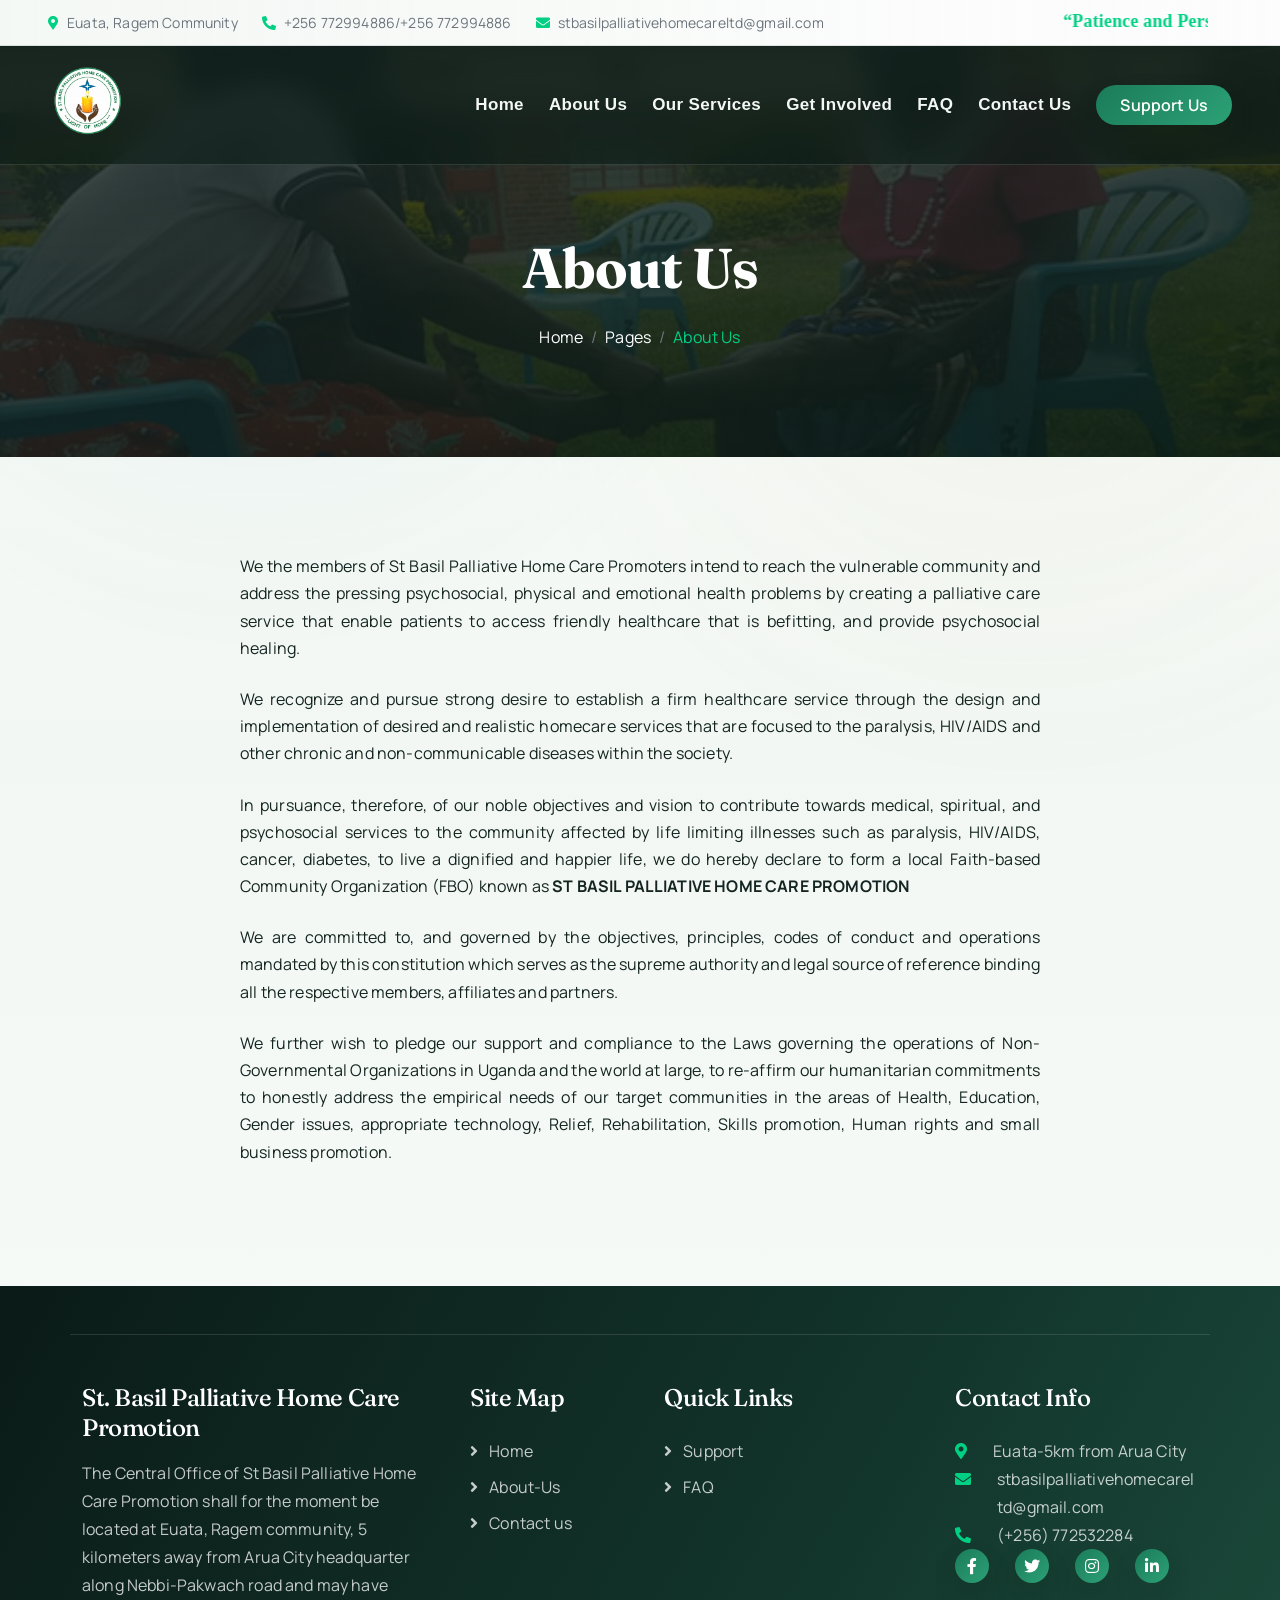
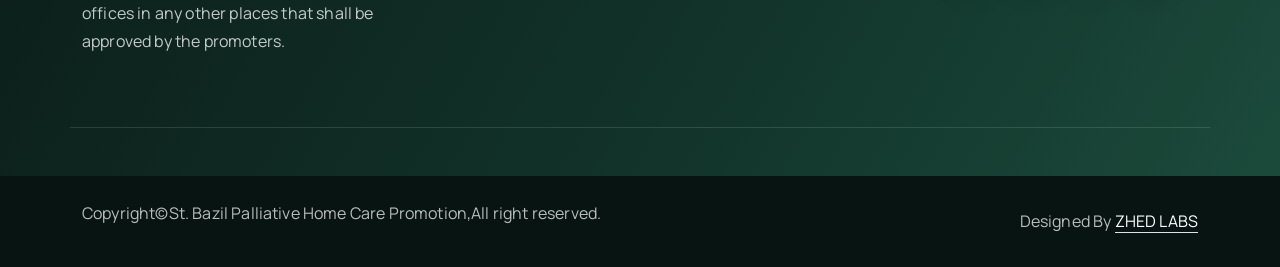
==== commit cd2a5cb7: "Improve site SEO structure" ====
--- a/public_html/About-Us.html
+++ b/public_html/About-Us.html
@@ -3,19 +3,19 @@
 
     <head>
         <meta charset="utf-8">
-        <title>About Us - St.Basil Palliative Home Care Promotion</title>
+        <title>About St. Basil Palliative Home Care Promotion</title>
         <meta content="width=device-width, initial-scale=1.0" name="viewport">
-        <meta content="" name="keywords">
+        <meta name="keywords" content="St. Basil Palliative Home Care Promotion, St Basil, palliative care Uganda, palliative home care Arua, home care Uganda, counselling, spiritual support, vulnerable families, Euata, Ragem Community, Arua City">
         <meta name="description" content="Learn about St. Basil Palliative Home Care Promotion, a community organization serving vulnerable families through palliative care, counselling, spiritual care, and practical support.">
     <link rel="canonical" href="https://stbasilpalliativehomecare.site/About-Us.html">
     <meta property="og:site_name" content="St. Basil Palliative Home Care Promotion">
-    <meta property="og:title" content="About Us - St.Basil Palliative Home Care Promotion">
+    <meta property="og:title" content="About St. Basil Palliative Home Care Promotion">
     <meta property="og:description" content="Learn about St. Basil Palliative Home Care Promotion, a community organization serving vulnerable families through palliative care, counselling, spiritual care, and practical support.">
     <meta property="og:url" content="https://stbasilpalliativehomecare.site/About-Us.html">
     <meta property="og:type" content="website">
     <meta property="og:image" content="https://stbasilpalliativehomecare.site/img/official-logo.png">
     <meta name="twitter:card" content="summary_large_image">
-    <meta name="twitter:title" content="About Us - St.Basil Palliative Home Care Promotion">
+    <meta name="twitter:title" content="About St. Basil Palliative Home Care Promotion">
     <meta name="twitter:description" content="Learn about St. Basil Palliative Home Care Promotion, a community organization serving vulnerable families through palliative care, counselling, spiritual care, and practical support.">
     <meta name="twitter:image" content="https://stbasilpalliativehomecare.site/img/official-logo.png">
     <link href="img/official-logo.png" rel="icon">
@@ -40,7 +40,83 @@
 
         <!-- Template Stylesheet -->
         <link href="css/style.css" rel="stylesheet">
-    </head>
+    
+    <script type="application/ld+json">
+{
+    "@context":  "https://schema.org",
+    "@graph":  [
+                   {
+                       "@type":  "NGO",
+                       "@id":  "https://stbasilpalliativehomecare.site/#organization",
+                       "name":  "St. Basil Palliative Home Care Promotion",
+                       "alternateName":  [
+                                             "St Basil Palliative Home Care",
+                                             "St. Basil Palliative Home Care"
+                                         ],
+                       "url":  "https://stbasilpalliativehomecare.site/",
+                       "logo":  "https://stbasilpalliativehomecare.site/img/official-logo.png",
+                       "image":  "https://stbasilpalliativehomecare.site/img/official-logo.png",
+                       "email":  "stbasilpalliativehomecareltd@gmail.com",
+                       "telephone":  "+256772532284",
+                       "address":  {
+                                       "@type":  "PostalAddress",
+                                       "streetAddress":  "Euata, Ragem Community",
+                                       "addressLocality":  "Arua",
+                                       "addressCountry":  "UG"
+                                   },
+                       "areaServed":  {
+                                          "@type":  "Country",
+                                          "name":  "Uganda"
+                                      },
+                       "nonprofitStatus":  "NonprofitType",
+                       "description":  "St. Basil Palliative Home Care Promotion provides compassionate palliative home care, counselling, spiritual support, education, and family assistance in Arua, Uganda."
+                   },
+                   {
+                       "@type":  "WebSite",
+                       "@id":  "https://stbasilpalliativehomecare.site/#website",
+                       "url":  "https://stbasilpalliativehomecare.site/",
+                       "name":  "St. Basil Palliative Home Care Promotion",
+                       "publisher":  {
+                                         "@id":  "https://stbasilpalliativehomecare.site/#organization"
+                                     },
+                       "inLanguage":  "en"
+                   },
+                   {
+                       "@type":  "WebPage",
+                       "@id":  "https://stbasilpalliativehomecare.site/About-Us.html#webpage",
+                       "url":  "https://stbasilpalliativehomecare.site/About-Us.html",
+                       "name":  "About St. Basil Palliative Home Care Promotion",
+                       "description":  "Learn about St. Basil Palliative Home Care Promotion, a community organization serving vulnerable families through palliative care, counselling, spiritual care, and practical support.",
+                       "isPartOf":  {
+                                        "@id":  "https://stbasilpalliativehomecare.site/#website"
+                                    },
+                       "about":  {
+                                     "@id":  "https://stbasilpalliativehomecare.site/#organization"
+                                 },
+                       "inLanguage":  "en"
+                   },
+                   {
+                       "@type":  "BreadcrumbList",
+                       "@id":  "https://stbasilpalliativehomecare.site/About-Us.html#breadcrumb",
+                       "itemListElement":  [
+                                               {
+                                                   "@type":  "ListItem",
+                                                   "position":  1,
+                                                   "name":  "Home",
+                                                   "item":  "https://stbasilpalliativehomecare.site/"
+                                               },
+                                               {
+                                                   "@type":  "ListItem",
+                                                   "position":  2,
+                                                   "name":  "About Us",
+                                                   "item":  "https://stbasilpalliativehomecare.site/About-Us.html"
+                                               }
+                                           ]
+                   }
+               ]
+}
+    </script>
+</head>
 
     <body>
 
@@ -98,7 +174,7 @@
             <!-- Header Start -->
             <div class="container-fluid bg-breadcrumb">
                 <div class="container text-center py-5" style="max-width: 900px;">
-                    <h4 class="text-white display-4 mb-4 wow fadeInDown" data-wow-delay="0.1s">About Us</h4>
+                    <h1 class="text-white display-4 mb-4 wow fadeInDown" data-wow-delay="0.1s">About Us</h1>
                     <ol class="breadcrumb d-flex justify-content-center mb-0 wow fadeInDown" data-wow-delay="0.3s">
                         <li class="breadcrumb-item"><a href="index.html">Home</a></li>
                         <li class="breadcrumb-item"><a href="#">Pages</a></li>
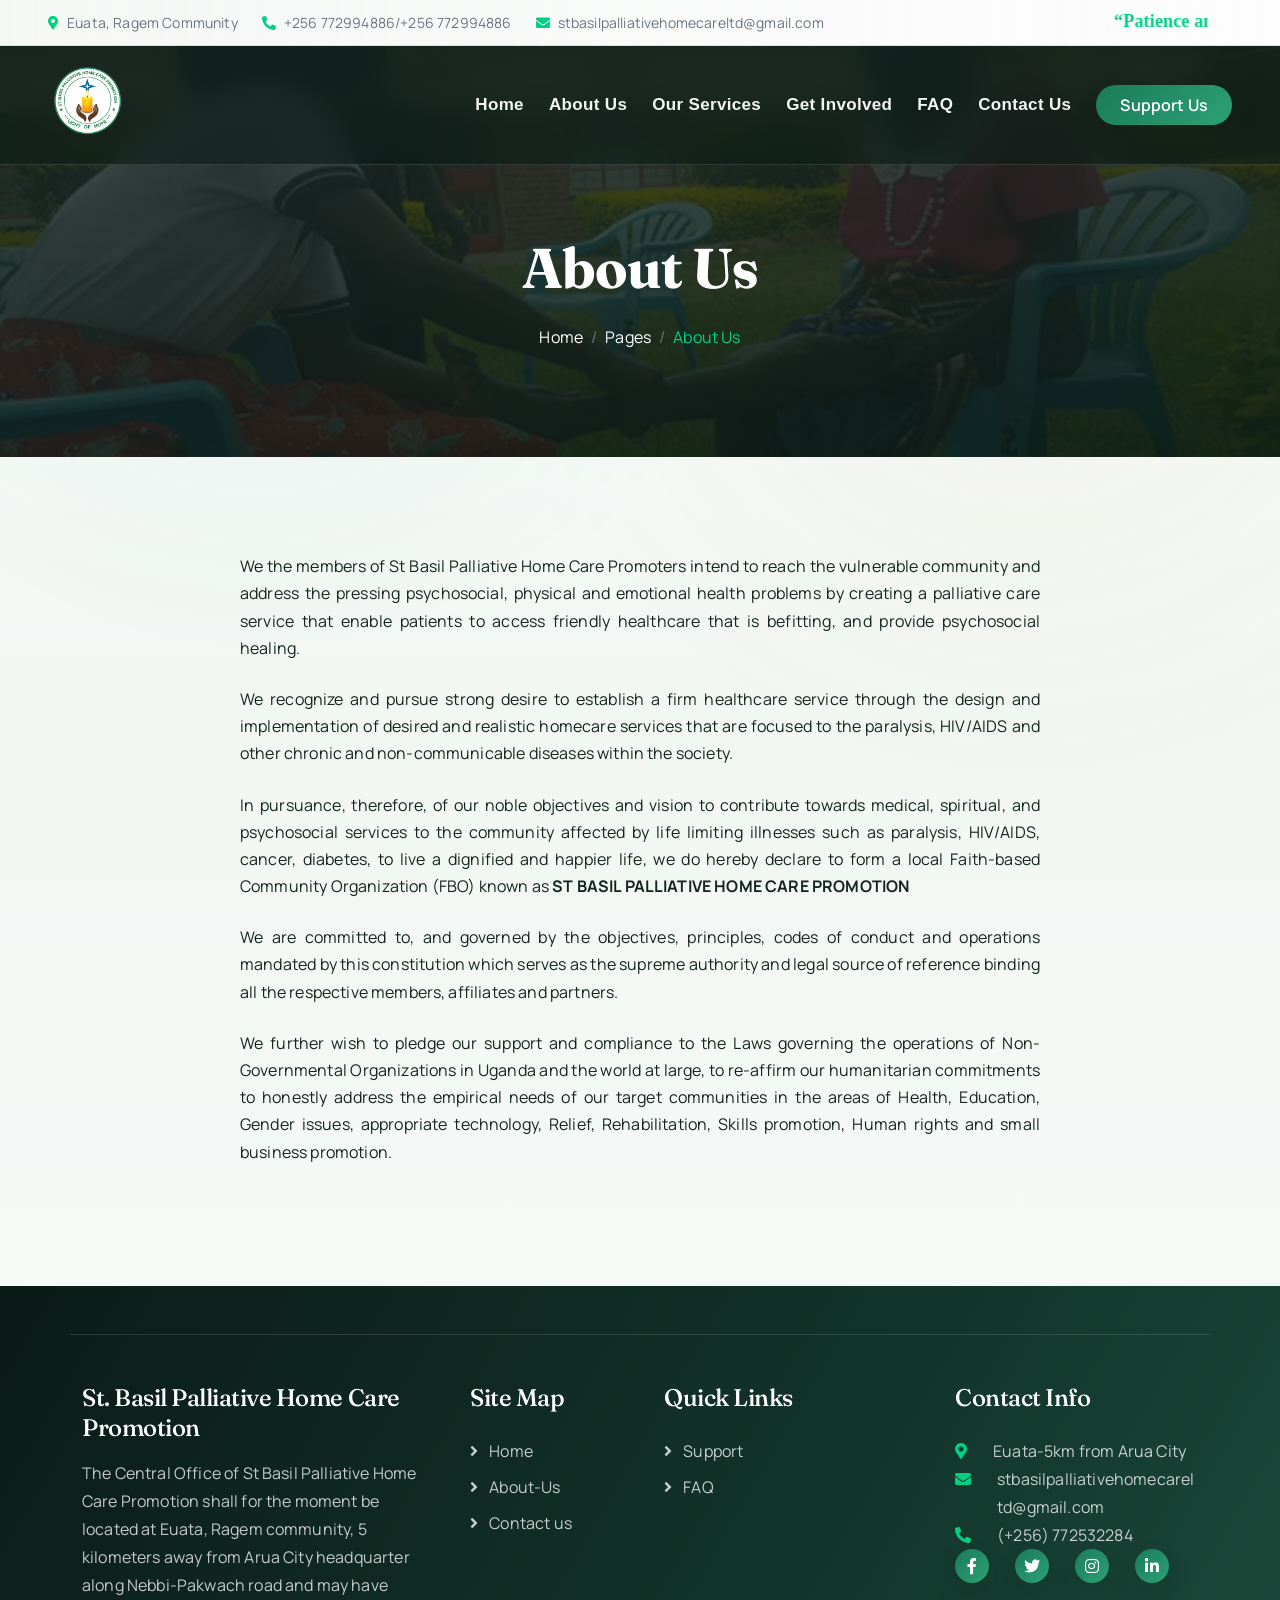
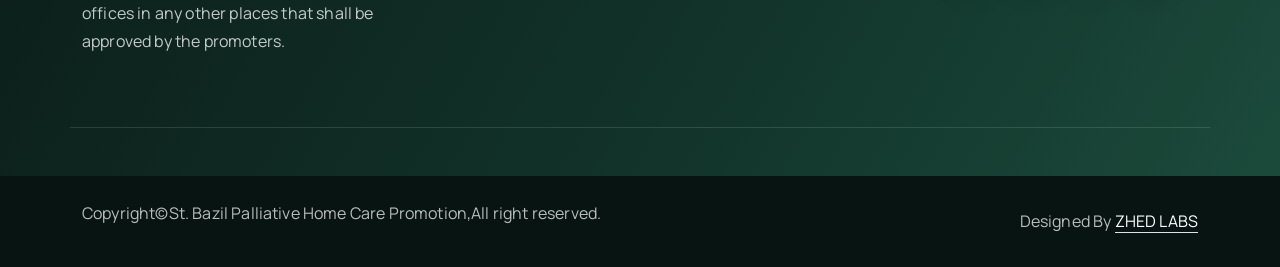
==== commit ccb8a179: "Force mobile navbar transparent" ====
--- a/public_html/About-Us.html
+++ b/public_html/About-Us.html
@@ -39,7 +39,7 @@
         <link href="css/bootstrap.min.css" rel="stylesheet">
 
         <!-- Template Stylesheet -->
-        <link href="css/style.css" rel="stylesheet">
+        <link href="css/style.css?v=20260610-nav2" rel="stylesheet">
     
     <script type="application/ld+json">
 {
--- a/public_html/css/style.css
+++ b/public_html/css/style.css
@@ -2374,9 +2374,9 @@
 
     .home-upgrade .navbar-light {
         padding: 10px 14px !important;
-        border-radius: 18px;
-        background: rgba(255, 255, 255, 0.96);
-        box-shadow: 0 14px 34px rgba(10, 24, 20, 0.12);
+        border-radius: 0;
+        background: transparent;
+        box-shadow: none;
         min-height: auto;
         align-items: center;
     }
@@ -2399,7 +2399,11 @@
 
     .home-upgrade .navbar-light .navbar-collapse {
         margin-top: 10px;
+        padding: 14px 18px;
         border-top: 1px solid rgba(10, 24, 20, 0.12);
+        border-radius: 12px;
+        background: rgba(255, 255, 255, 0.96);
+        box-shadow: 0 14px 34px rgba(10, 24, 20, 0.12);
     }
 
     .home-upgrade .navbar-light .navbar-nav .nav-link,
@@ -2470,12 +2474,21 @@
         min-height: 540px;
         margin-top: 0;
         border-radius: 0 0 22px 22px;
-        padding: 158px 20px 56px;
+        padding: 118px 20px 56px;
     }
 
     .home-upgrade > .container-fluid.position-relative.p-0 {
-        top: 10px;
-        width: calc(100% - 18px);
+        top: 8px;
+        width: calc(100% - 20px);
+    }
+
+    .home-upgrade .navbar-light {
+        min-height: auto;
+        padding: 6px 8px !important;
+        border-radius: 0;
+        align-items: center;
+        background: transparent;
+        box-shadow: none;
     }
 
     .modern-hero h1 {
@@ -2483,7 +2496,21 @@
     }
 
     .home-upgrade .navbar-light .navbar-brand img {
-        max-height: 112px;
+        max-height: 76px;
+    }
+
+    .home-upgrade .navbar.navbar-expand-lg .navbar-toggler {
+        width: 66px;
+        height: 54px;
+        padding: 0;
+        display: inline-flex;
+        align-items: center;
+        justify-content: center;
+        border-width: 2px;
+        border-radius: 12px;
+        font-size: 1.45rem;
+        background: rgba(255, 255, 255, 0.92);
+        box-shadow: 0 8px 22px rgba(10, 24, 20, 0.18);
     }
 
     .hero-brand-name {
